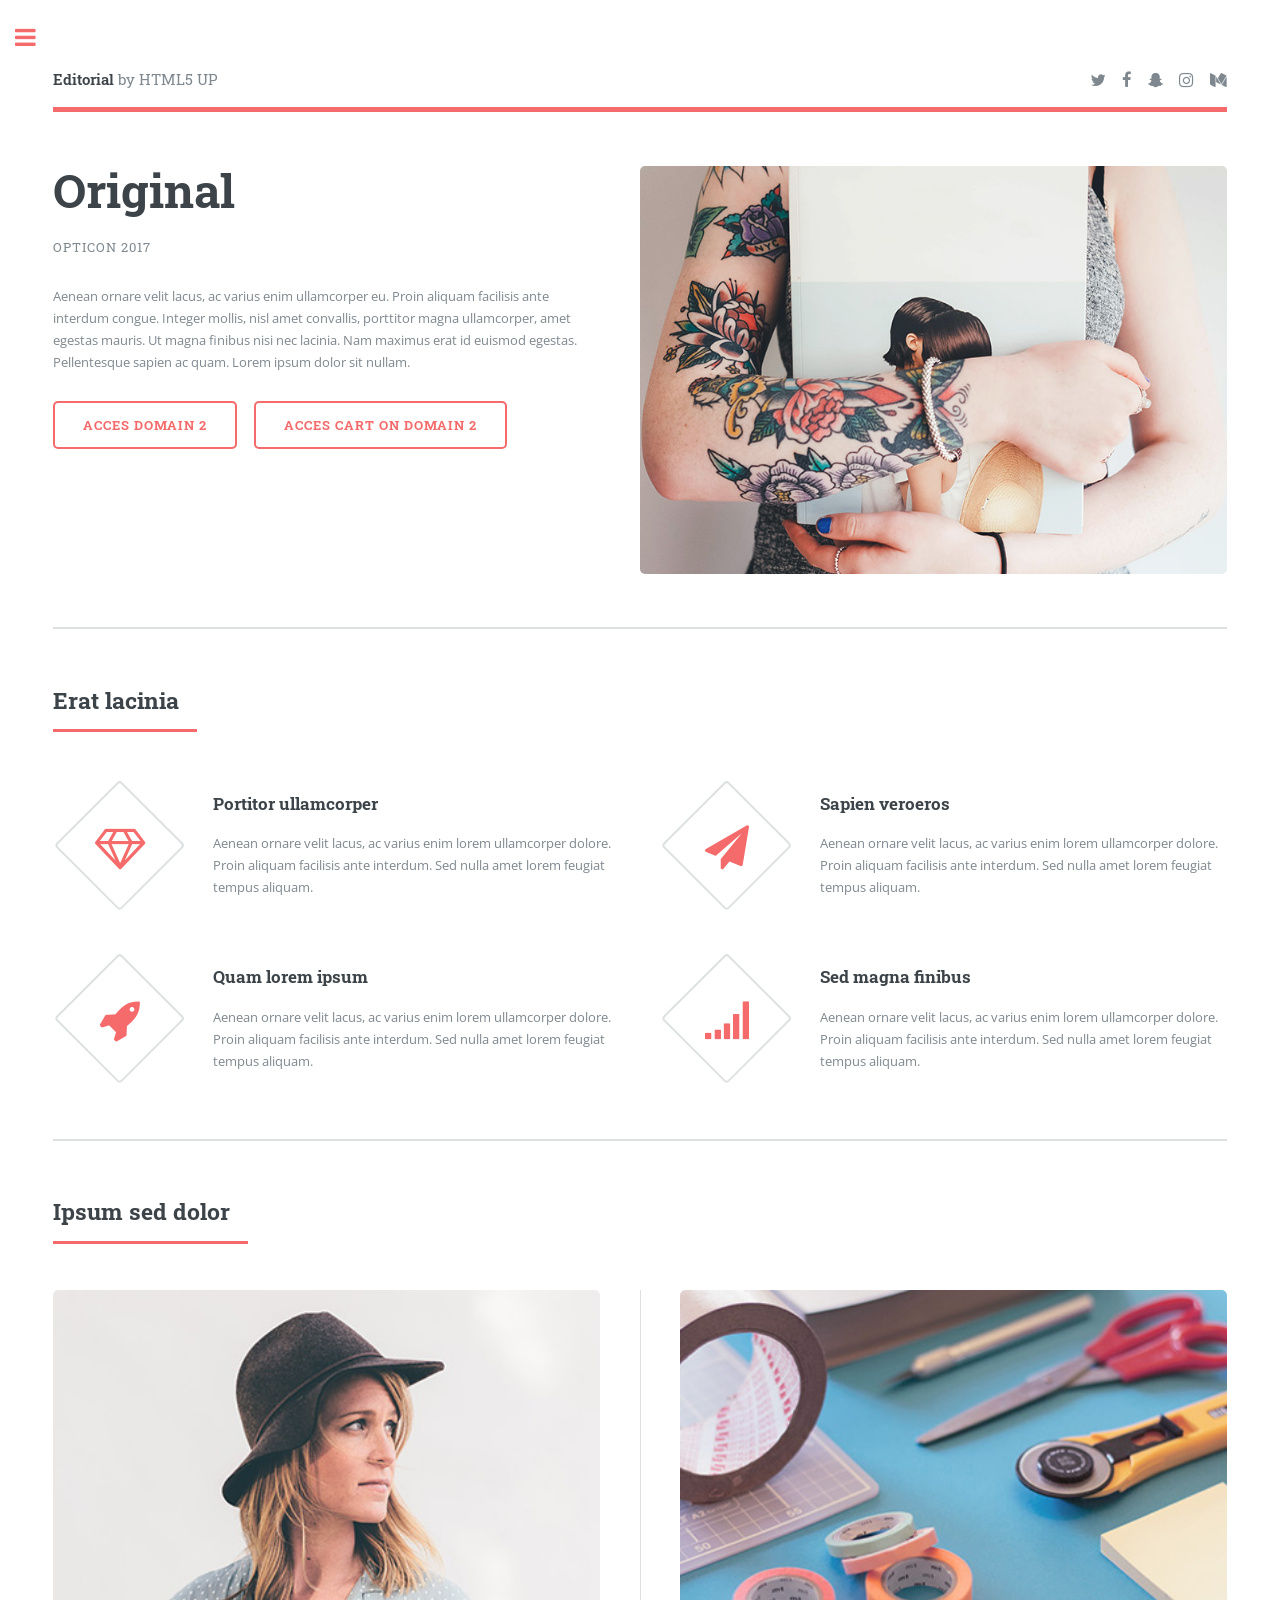
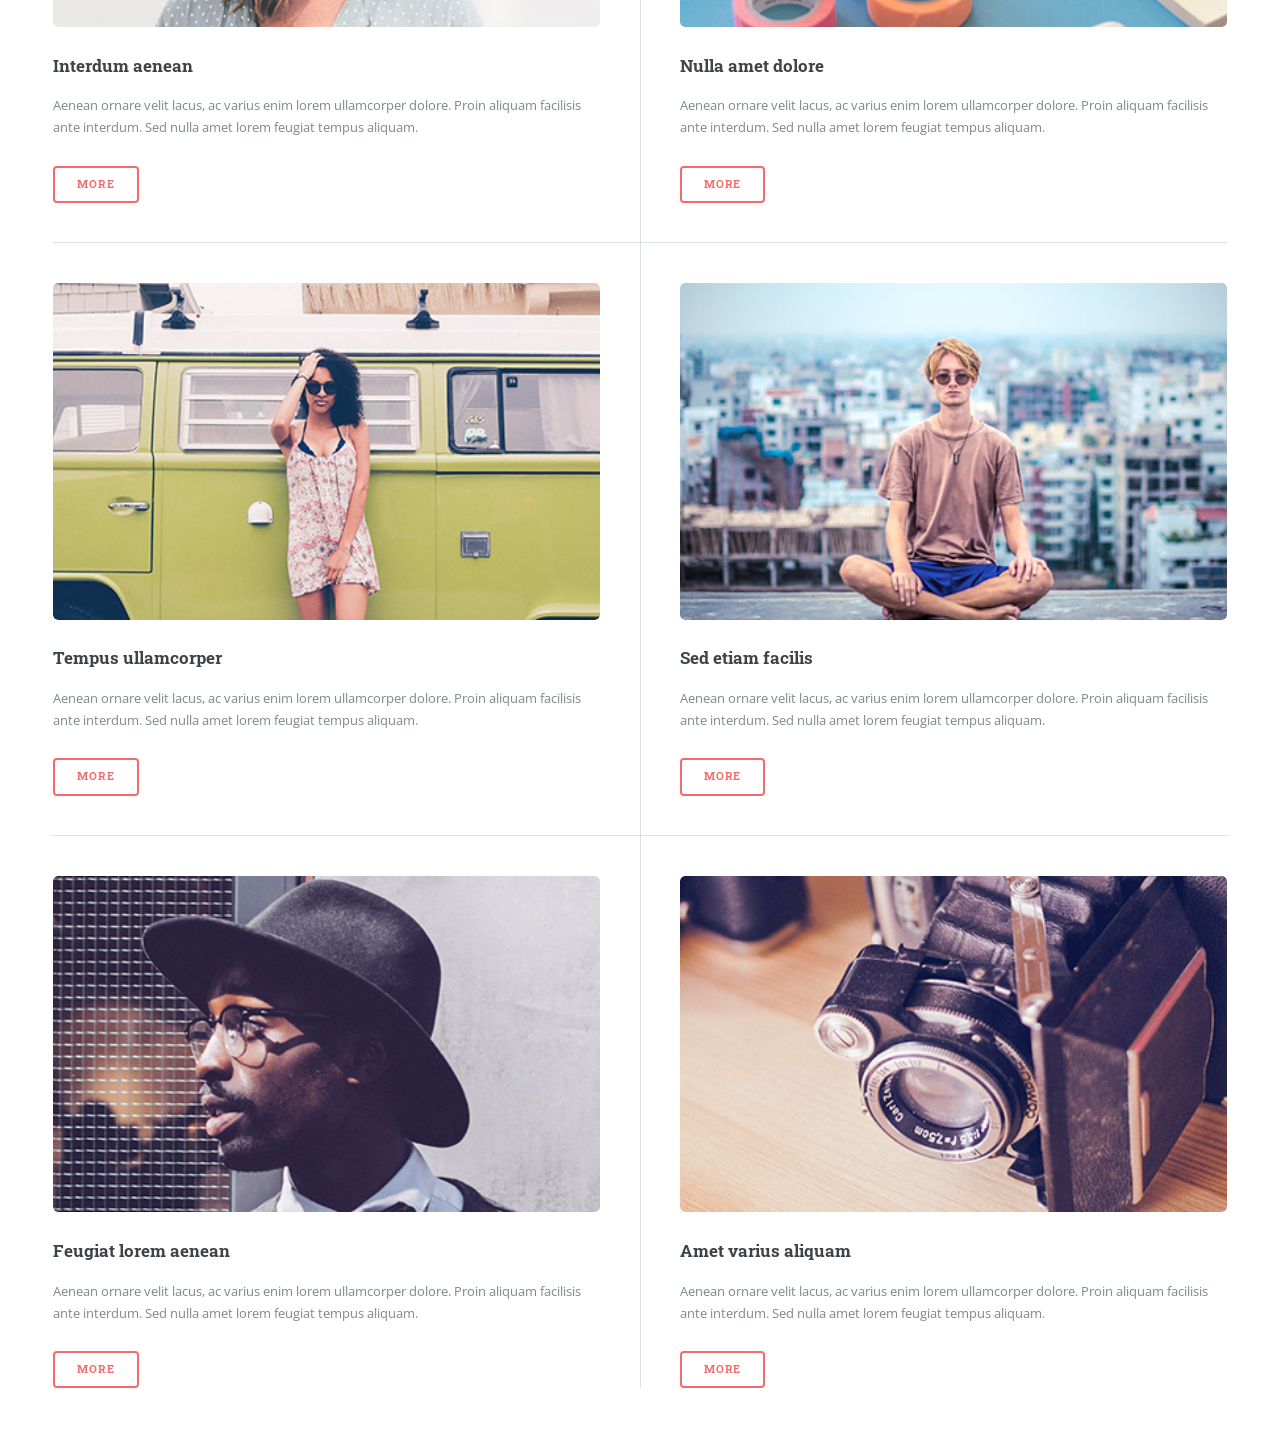
==== index.html @ 0006758e "Projects" ====
<!DOCTYPE HTML>
<!--
	Editorial by HTML5 UP
	html5up.net | @ajlkn
	Free for personal and commercial use under the CCA 3.0 license (html5up.net/license)
-->
<html>
	<head>
		<title>Domain 1</title>
		<meta charset="utf-8" />
		<meta name="viewport" content="width=device-width, initial-scale=1, user-scalable=no" />
		<!--[if lte IE 8]><script src="assets/js/ie/html5shiv.js"></script><![endif]-->
		<link rel="stylesheet" href="assets/css/main.css" />
		<script src="optimizely.min.js"></script>
	<!--<script src="https://cdn.optimizely.com/js/7954810296.js"></script>-->
	    <!-- Project A -->
		<script src="https://cdn.optimizely.com/js/9866181589.js"></script>

		<!--<script src="https://cdn.optimizely.com/js/10020563963.js"></script> -->
		<!-- Google Tag Manager -->
<script>(function(w,d,s,l,i){w[l]=w[l]||[];w[l].push({'gtm.start':
new Date().getTime(),event:'gtm.js'});var f=d.getElementsByTagName(s)[0],
j=d.createElement(s),dl=l!='dataLayer'?'&l='+l:'';j.async=true;j.src=
'https://www.googletagmanager.com/gtm.js?id='+i+dl;f.parentNode.insertBefore(j,f);
})(window,document,'script','dataLayer','GTM-NQ72BPN');</script>
<!-- End Google Tag Manager -->
        <script>
		  (function(i,s,o,g,r,a,m){i['GoogleAnalyticsObject']=r;i[r]=i[r]||function(){
		  (i[r].q=i[r].q||[]).push(arguments)},i[r].l=1*new Date();a=s.createElement(o),
		  m=s.getElementsByTagName(o)[0];a.async=1;a.src=g;m.parentNode.insertBefore(a,m)
		  })(window,document,'script','https://www.google-analytics.com/analytics.js','ga');
		  ga('create', 'UA-88564223-1', 'auto');
		</script>
		<script>
		/**var datafile = {"groups": [], "projectId": "8515863675", "experiments": [{"status": "Running", "audienceIds": [], "variations": [{"id": "8519594779", "key": "original"}, {"id": "8528146791", "key": "variation"}], "id": "8528993487", "key": "demo_experiment", "layerId": "8516767337", "trafficAllocation": [{"entityId": "8528146791", "endOfRange": 5000}, {"entityId": "8519594779", "endOfRange": 10000}], "forcedVariations": {}}], "audiences": [], "version": "2", "attributes": [], "accountId": "2779270234", "events": [{"experimentIds": ["8528993487"], "id": "8529040925", "key": "myEvent"}], "revision": "4"}

		 var optimizely = optimizelyClient.createInstance({datafile : datfile });**/
		</script>
		<!--[if lte IE 9]><link rel="stylesheet" href="assets/css/ie9.css" /><![endif]-->
		<!--[if lte IE 8]><link rel="stylesheet" href="assets/css/ie8.css" /><![endif]-->
	</head>
	<body>
		<!-- Wrapper -->
			<div id="wrapper">

				<!-- Main -->
					<div id="main">
						<div class="inner">

							<!-- Header -->
								<header id="header">
									<a href="index.html" class="logo"><strong>Editorial</strong> by HTML5 UP</a>
									<ul class="icons">
										<li><a href="#" class="icon fa-twitter"><span class="label">Twitter</span></a></li>
										<li><a href="#" class="icon fa-facebook"><span class="label">Facebook</span></a></li>
										<li><a href="#" class="icon fa-snapchat-ghost"><span class="label">Snapchat</span></a></li>
										<li><a href="#" class="icon fa-instagram"><span class="label">Instagram</span></a></li>
										<li><a href="#" class="icon fa-medium"><span class="label">Medium</span></a></li>
									</ul>
								</header>

							<!-- Banner -->
								<section id="banner">
									<div class="content">
										<header>
											<h1>Original</h1>
											<p>Opticon 2017</p>
										</header>
										<p>Aenean ornare velit lacus, ac varius enim ullamcorper eu. Proin aliquam facilisis ante interdum congue. Integer mollis, nisl amet convallis, porttitor magna ullamcorper, amet egestas mauris. Ut magna finibus nisi nec lacinia. Nam maximus erat id euismod egestas. Pellentesque sapien ac quam. Lorem ipsum dolor sit nullam.</p>
										<ul class="actions">
											<li><a href="https://dyelplayground2.herokuapp.com/index.html#" class="button big">Acces domain 2</a></li>
											<li><a href="https://dyelplayground2.herokuapp.com/generic.html#" class="button big">Acces cart on domain 2</a></li>
										</ul>
									</div>
									<span class="image object">
										<img src="images/pic10.jpg" alt="" />
									</span>
								</section>

							<!-- Section -->
								<section>
									<header class="major">
										<h2>Erat lacinia</h2>
									</header>
									<div class="features">
										<article>
											<span class="icon fa-diamond"></span>
											<div class="content">
												<h3>Portitor ullamcorper</h3>
												<p>Aenean ornare velit lacus, ac varius enim lorem ullamcorper dolore. Proin aliquam facilisis ante interdum. Sed nulla amet lorem feugiat tempus aliquam.</p>
											</div>
										</article>
										<article>
											<span class="icon fa-paper-plane"></span>
											<div class="content">
												<h3>Sapien veroeros</h3>
												<p>Aenean ornare velit lacus, ac varius enim lorem ullamcorper dolore. Proin aliquam facilisis ante interdum. Sed nulla amet lorem feugiat tempus aliquam.</p>
											</div>
										</article>
										<article>
											<span class="icon fa-rocket"></span>
											<div class="content">
												<h3>Quam lorem ipsum</h3>
												<p>Aenean ornare velit lacus, ac varius enim lorem ullamcorper dolore. Proin aliquam facilisis ante interdum. Sed nulla amet lorem feugiat tempus aliquam.</p>
											</div>
										</article>
										<article>
											<span class="icon fa-signal"></span>
											<div class="content">
												<h3>Sed magna finibus</h3>
												<p>Aenean ornare velit lacus, ac varius enim lorem ullamcorper dolore. Proin aliquam facilisis ante interdum. Sed nulla amet lorem feugiat tempus aliquam.</p>
											</div>
										</article>
									</div>
								</section>

							<!-- Section -->
								<section>
									<header class="major">
										<h2>Ipsum sed dolor</h2>
									</header>
									<div class="posts">
										<article>
											<a href="#" class="image"><img src="images/pic01.jpg" alt="" /></a>
											<h3>Interdum aenean</h3>
											<p>Aenean ornare velit lacus, ac varius enim lorem ullamcorper dolore. Proin aliquam facilisis ante interdum. Sed nulla amet lorem feugiat tempus aliquam.</p>
											<ul class="actions">
												<li><a href="#" class="button">More</a></li>
											</ul>
										</article>
										<article>
											<a href="#" class="image"><img src="images/pic02.jpg" alt="" /></a>
											<h3>Nulla amet dolore</h3>
											<p>Aenean ornare velit lacus, ac varius enim lorem ullamcorper dolore. Proin aliquam facilisis ante interdum. Sed nulla amet lorem feugiat tempus aliquam.</p>
											<ul class="actions">
												<li><a href="#" class="button">More</a></li>
											</ul>
										</article>
										<article>
											<a href="#" class="image"><img src="images/pic03.jpg" alt="" /></a>
											<h3>Tempus ullamcorper</h3>
											<p>Aenean ornare velit lacus, ac varius enim lorem ullamcorper dolore. Proin aliquam facilisis ante interdum. Sed nulla amet lorem feugiat tempus aliquam.</p>
											<ul class="actions">
												<li><a href="#" class="button">More</a></li>
											</ul>
										</article>
										<article>
											<a href="#" class="image"><img src="images/pic04.jpg" alt="" /></a>
											<h3>Sed etiam facilis</h3>
											<p>Aenean ornare velit lacus, ac varius enim lorem ullamcorper dolore. Proin aliquam facilisis ante interdum. Sed nulla amet lorem feugiat tempus aliquam.</p>
											<ul class="actions">
												<li><a href="#" class="button">More</a></li>
											</ul>
										</article>
										<article>
											<a href="#" class="image"><img src="images/pic05.jpg" alt="" /></a>
											<h3>Feugiat lorem aenean</h3>
											<p>Aenean ornare velit lacus, ac varius enim lorem ullamcorper dolore. Proin aliquam facilisis ante interdum. Sed nulla amet lorem feugiat tempus aliquam.</p>
											<ul class="actions">
												<li><a href="#" class="button">More</a></li>
											</ul>
										</article>
										<article>
											<a href="#" class="image"><img src="images/pic06.jpg" alt="" /></a>
											<h3>Amet varius aliquam</h3>
											<p>Aenean ornare velit lacus, ac varius enim lorem ullamcorper dolore. Proin aliquam facilisis ante interdum. Sed nulla amet lorem feugiat tempus aliquam.</p>
											<ul class="actions">
												<li><a href="#" class="button">More</a></li>
											</ul>
										</article>
									</div>
								</section>

						</div>
					</div>

				<!-- Sidebar -->
					<div id="sidebar">
						<div class="inner">

							<!-- Search -->
								<section id="search" class="alt">
									<form method="post" action="#">
										<input type="text" name="query" id="query" placeholder="Search" />
									</form>
								</section>

							<!-- Menu -->
								<nav id="menu">
									<header class="major">
										<h2>Menu</h2>
									</header>
									<ul>
										<li><a href="index.html">Homepage</a></li>
										<li><a href="generic.html">Generic</a></li>
										<li><a href="elements.html">Elements</a></li>
										<li>
											<span class="opener">Submenu</span>
											<ul>
												<li><a href="#">Lorem Dolor</a></li>
												<li><a href="#">Ipsum Adipiscing</a></li>
												<li><a href="#">Tempus Magna</a></li>
												<li><a href="#">Feugiat Veroeros</a></li>
											</ul>
										</li>
										<li><a href="#">Etiam Dolore</a></li>
										<li><a href="#">Adipiscing</a></li>
										<li>
											<span class="opener">Another Submenu</span>
											<ul>
												<li><a href="#">Lorem Dolor</a></li>
												<li><a href="#">Ipsum Adipiscing</a></li>
												<li><a href="#">Tempus Magna</a></li>
												<li><a href="#">Feugiat Veroeros</a></li>
											</ul>
										</li>
										<li><a href="#">Maximus Erat</a></li>
										<li><a href="#">Sapien Mauris</a></li>
										<li><a href="#">Amet Lacinia</a></li>
									</ul>
								</nav>

							<!-- Section -->
								<section>
									<header class="major">
										<h2>Ante interdum</h2>
									</header>
									<div class="mini-posts">
										<article>
											<a href="#" class="image"><img src="images/pic07.jpg" alt="" /></a>
											<p>Aenean ornare velit lacus, ac varius enim lorem ullamcorper dolore aliquam.</p>
										</article>
										<article>
											<a href="#" class="image"><img src="images/pic08.jpg" alt="" /></a>
											<p>Aenean ornare velit lacus, ac varius enim lorem ullamcorper dolore aliquam.</p>
										</article>
										<article>
											<a href="#" class="image"><img src="images/pic09.jpg" alt="" /></a>
											<p>Aenean ornare velit lacus, ac varius enim lorem ullamcorper dolore aliquam.</p>
										</article>
									</div>
									<ul class="actions">
										<li><a href="#" class="button">More</a></li>
									</ul>
								</section>

							<!-- Section -->
								<section>
									<header class="major">
										<h2>Get in touch</h2>
									</header>
									<p>Sed varius enim lorem ullamcorper dolore aliquam aenean ornare velit lacus, ac varius enim lorem ullamcorper dolore. Proin sed aliquam facilisis ante interdum. Sed nulla amet lorem feugiat tempus aliquam.</p>
									<ul class="contact">
										<li class="fa-envelope-o"><a href="#">information@untitled.tld</a></li>
										<li class="fa-phone">(000) 000-0000</li>
										<li class="fa-home">1234 Somewhere Road #8254<br />
										Nashville, TN 00000-0000</li>
									</ul>
								</section>

							<!-- Footer -->
								<footer id="footer">
									<p class="copyright">&copy; Untitled. All rights reserved. Demo Images: <a href="https://unsplash.com">Unsplash</a>. Design: <a href="https://html5up.net">HTML5 UP</a>.</p>
								</footer>

						</div>
					</div>

			</div>

		<!-- Scripts -->
			<script src="assets/js/jquery.min.js"></script>
			<script src="assets/js/skel.min.js"></script>
			<script src="assets/js/util.js"></script>
			<!--[if lte IE 8]><script src="assets/js/ie/respond.min.js"></script><![endif]-->
			<script src="assets/js/main.js"></script>

	</body>
</html>
---- assets/css/main.css ----
@import url(font-awesome.min.css);
@import url("https://fonts.googleapis.com/css?family=Open+Sans:400,600,400italic,600italic|Roboto+Slab:400,700");

/*
	Editorial by HTML5 UP
	html5up.net | @ajlkn
	Free for personal and commercial use under the CCA 3.0 license (html5up.net/license)
*/

/* Reset */

	html, body, div, span, applet, object, iframe, h1, h2, h3, h4, h5, h6, p, blockquote, pre, a, abbr, acronym, address, big, cite, code, del, dfn, em, img, ins, kbd, q, s, samp, small, strike, strong, sub, sup, tt, var, b, u, i, center, dl, dt, dd, ol, ul, li, fieldset, form, label, legend, table, caption, tbody, tfoot, thead, tr, th, td, article, aside, canvas, details, embed, figure, figcaption, footer, header, hgroup, menu, nav, output, ruby, section, summary, time, mark, audio, video {
		margin: 0;
		padding: 0;
		border: 0;
		font-size: 100%;
		font: inherit;
		vertical-align: baseline;
	}

	article, aside, details, figcaption, figure, footer, header, hgroup, menu, nav, section {
		display: block;
	}

	body {
		line-height: 1;
	}

	ol, ul {
		list-style: none;
	}

	blockquote, q {
		quotes: none;
	}

	blockquote:before, blockquote:after, q:before, q:after {
		content: '';
		content: none;
	}

	table {
		border-collapse: collapse;
		border-spacing: 0;
	}

	body {
		-webkit-text-size-adjust: none;
	}

/* Box Model */

	*, *:before, *:after {
		-moz-box-sizing: border-box;
		-webkit-box-sizing: border-box;
		box-sizing: border-box;
	}

/* Grid */

	.row {
		border-bottom: solid 1px transparent;
		-moz-box-sizing: border-box;
		-webkit-box-sizing: border-box;
		box-sizing: border-box;
	}

	.row > * {
		float: left;
		-moz-box-sizing: border-box;
		-webkit-box-sizing: border-box;
		box-sizing: border-box;
	}

	.row:after, .row:before {
		content: '';
		display: block;
		clear: both;
		height: 0;
	}

	.row.uniform > * > :first-child {
		margin-top: 0;
	}

	.row.uniform > * > :last-child {
		margin-bottom: 0;
	}

	.row.\30 \25 > * {
		padding: 0 0 0 0em;
	}

	.row.\30 \25 {
		margin: 0 0 -1px 0em;
	}

	.row.uniform.\30 \25 > * {
		padding: 0em 0 0 0em;
	}

	.row.uniform.\30 \25 {
		margin: 0em 0 -1px 0em;
	}

	.row > * {
		padding: 0 0 0 1.5em;
	}

	.row {
		margin: 0 0 -1px -1.5em;
	}

	.row.uniform > * {
		padding: 1.5em 0 0 1.5em;
	}

	.row.uniform {
		margin: -1.5em 0 -1px -1.5em;
	}

	.row.\32 00\25 > * {
		padding: 0 0 0 3em;
	}

	.row.\32 00\25 {
		margin: 0 0 -1px -3em;
	}

	.row.uniform.\32 00\25 > * {
		padding: 3em 0 0 3em;
	}

	.row.uniform.\32 00\25 {
		margin: -3em 0 -1px -3em;
	}

	.row.\31 50\25 > * {
		padding: 0 0 0 2.25em;
	}

	.row.\31 50\25 {
		margin: 0 0 -1px -2.25em;
	}

	.row.uniform.\31 50\25 > * {
		padding: 2.25em 0 0 2.25em;
	}

	.row.uniform.\31 50\25 {
		margin: -2.25em 0 -1px -2.25em;
	}

	.row.\35 0\25 > * {
		padding: 0 0 0 0.75em;
	}

	.row.\35 0\25 {
		margin: 0 0 -1px -0.75em;
	}

	.row.uniform.\35 0\25 > * {
		padding: 0.75em 0 0 0.75em;
	}

	.row.uniform.\35 0\25 {
		margin: -0.75em 0 -1px -0.75em;
	}

	.row.\32 5\25 > * {
		padding: 0 0 0 0.375em;
	}

	.row.\32 5\25 {
		margin: 0 0 -1px -0.375em;
	}

	.row.uniform.\32 5\25 > * {
		padding: 0.375em 0 0 0.375em;
	}

	.row.uniform.\32 5\25 {
		margin: -0.375em 0 -1px -0.375em;
	}

	.\31 2u, .\31 2u\24 {
		width: 100%;
		clear: none;
		margin-left: 0;
	}

	.\31 1u, .\31 1u\24 {
		width: 91.6666666667%;
		clear: none;
		margin-left: 0;
	}

	.\31 0u, .\31 0u\24 {
		width: 83.3333333333%;
		clear: none;
		margin-left: 0;
	}

	.\39 u, .\39 u\24 {
		width: 75%;
		clear: none;
		margin-left: 0;
	}

	.\38 u, .\38 u\24 {
		width: 66.6666666667%;
		clear: none;
		margin-left: 0;
	}

	.\37 u, .\37 u\24 {
		width: 58.3333333333%;
		clear: none;
		margin-left: 0;
	}

	.\36 u, .\36 u\24 {
		width: 50%;
		clear: none;
		margin-left: 0;
	}

	.\35 u, .\35 u\24 {
		width: 41.6666666667%;
		clear: none;
		margin-left: 0;
	}

	.\34 u, .\34 u\24 {
		width: 33.3333333333%;
		clear: none;
		margin-left: 0;
	}

	.\33 u, .\33 u\24 {
		width: 25%;
		clear: none;
		margin-left: 0;
	}

	.\32 u, .\32 u\24 {
		width: 16.6666666667%;
		clear: none;
		margin-left: 0;
	}

	.\31 u, .\31 u\24 {
		width: 8.3333333333%;
		clear: none;
		margin-left: 0;
	}

	.\31 2u\24 + *,
	.\31 1u\24 + *,
	.\31 0u\24 + *,
	.\39 u\24 + *,
	.\38 u\24 + *,
	.\37 u\24 + *,
	.\36 u\24 + *,
	.\35 u\24 + *,
	.\34 u\24 + *,
	.\33 u\24 + *,
	.\32 u\24 + *,
	.\31 u\24 + * {
		clear: left;
	}

	.\-11u {
		margin-left: 91.66667%;
	}

	.\-10u {
		margin-left: 83.33333%;
	}

	.\-9u {
		margin-left: 75%;
	}

	.\-8u {
		margin-left: 66.66667%;
	}

	.\-7u {
		margin-left: 58.33333%;
	}

	.\-6u {
		margin-left: 50%;
	}

	.\-5u {
		margin-left: 41.66667%;
	}

	.\-4u {
		margin-left: 33.33333%;
	}

	.\-3u {
		margin-left: 25%;
	}

	.\-2u {
		margin-left: 16.66667%;
	}

	.\-1u {
		margin-left: 8.33333%;
	}

	@media screen and (max-width: 1680px) {

		.row > * {
			padding: 0 0 0 1.5em;
		}

		.row {
			margin: 0 0 -1px -1.5em;
		}

		.row.uniform > * {
			padding: 1.5em 0 0 1.5em;
		}

		.row.uniform {
			margin: -1.5em 0 -1px -1.5em;
		}

		.row.\32 00\25 > * {
			padding: 0 0 0 3em;
		}

		.row.\32 00\25 {
			margin: 0 0 -1px -3em;
		}

		.row.uniform.\32 00\25 > * {
			padding: 3em 0 0 3em;
		}

		.row.uniform.\32 00\25 {
			margin: -3em 0 -1px -3em;
		}

		.row.\31 50\25 > * {
			padding: 0 0 0 2.25em;
		}

		.row.\31 50\25 {
			margin: 0 0 -1px -2.25em;
		}

		.row.uniform.\31 50\25 > * {
			padding: 2.25em 0 0 2.25em;
		}

		.row.uniform.\31 50\25 {
			margin: -2.25em 0 -1px -2.25em;
		}

		.row.\35 0\25 > * {
			padding: 0 0 0 0.75em;
		}

		.row.\35 0\25 {
			margin: 0 0 -1px -0.75em;
		}

		.row.uniform.\35 0\25 > * {
			padding: 0.75em 0 0 0.75em;
		}

		.row.uniform.\35 0\25 {
			margin: -0.75em 0 -1px -0.75em;
		}

		.row.\32 5\25 > * {
			padding: 0 0 0 0.375em;
		}

		.row.\32 5\25 {
			margin: 0 0 -1px -0.375em;
		}

		.row.uniform.\32 5\25 > * {
			padding: 0.375em 0 0 0.375em;
		}

		.row.uniform.\32 5\25 {
			margin: -0.375em 0 -1px -0.375em;
		}

		.\31 2u\28xlarge\29, .\31 2u\24\28xlarge\29 {
			width: 100%;
			clear: none;
			margin-left: 0;
		}

		.\31 1u\28xlarge\29, .\31 1u\24\28xlarge\29 {
			width: 91.6666666667%;
			clear: none;
			margin-left: 0;
		}

		.\31 0u\28xlarge\29, .\31 0u\24\28xlarge\29 {
			width: 83.3333333333%;
			clear: none;
			margin-left: 0;
		}

		.\39 u\28xlarge\29, .\39 u\24\28xlarge\29 {
			width: 75%;
			clear: none;
			margin-left: 0;
		}

		.\38 u\28xlarge\29, .\38 u\24\28xlarge\29 {
			width: 66.6666666667%;
			clear: none;
			margin-left: 0;
		}

		.\37 u\28xlarge\29, .\37 u\24\28xlarge\29 {
			width: 58.3333333333%;
			clear: none;
			margin-left: 0;
		}

		.\36 u\28xlarge\29, .\36 u\24\28xlarge\29 {
			width: 50%;
			clear: none;
			margin-left: 0;
		}

		.\35 u\28xlarge\29, .\35 u\24\28xlarge\29 {
			width: 41.6666666667%;
			clear: none;
			margin-left: 0;
		}

		.\34 u\28xlarge\29, .\34 u\24\28xlarge\29 {
			width: 33.3333333333%;
			clear: none;
			margin-left: 0;
		}

		.\33 u\28xlarge\29, .\33 u\24\28xlarge\29 {
			width: 25%;
			clear: none;
			margin-left: 0;
		}

		.\32 u\28xlarge\29, .\32 u\24\28xlarge\29 {
			width: 16.6666666667%;
			clear: none;
			margin-left: 0;
		}

		.\31 u\28xlarge\29, .\31 u\24\28xlarge\29 {
			width: 8.3333333333%;
			clear: none;
			margin-left: 0;
		}

		.\31 2u\24\28xlarge\29 + *,
		.\31 1u\24\28xlarge\29 + *,
		.\31 0u\24\28xlarge\29 + *,
		.\39 u\24\28xlarge\29 + *,
		.\38 u\24\28xlarge\29 + *,
		.\37 u\24\28xlarge\29 + *,
		.\36 u\24\28xlarge\29 + *,
		.\35 u\24\28xlarge\29 + *,
		.\34 u\24\28xlarge\29 + *,
		.\33 u\24\28xlarge\29 + *,
		.\32 u\24\28xlarge\29 + *,
		.\31 u\24\28xlarge\29 + * {
			clear: left;
		}

		.\-11u\28xlarge\29 {
			margin-left: 91.66667%;
		}

		.\-10u\28xlarge\29 {
			margin-left: 83.33333%;
		}

		.\-9u\28xlarge\29 {
			margin-left: 75%;
		}

		.\-8u\28xlarge\29 {
			margin-left: 66.66667%;
		}

		.\-7u\28xlarge\29 {
			margin-left: 58.33333%;
		}

		.\-6u\28xlarge\29 {
			margin-left: 50%;
		}

		.\-5u\28xlarge\29 {
			margin-left: 41.66667%;
		}

		.\-4u\28xlarge\29 {
			margin-left: 33.33333%;
		}

		.\-3u\28xlarge\29 {
			margin-left: 25%;
		}

		.\-2u\28xlarge\29 {
			margin-left: 16.66667%;
		}

		.\-1u\28xlarge\29 {
			margin-left: 8.33333%;
		}

	}

	@media screen and (max-width: 1280px) {

		.row > * {
			padding: 0 0 0 1.5em;
		}

		.row {
			margin: 0 0 -1px -1.5em;
		}

		.row.uniform > * {
			padding: 1.5em 0 0 1.5em;
		}

		.row.uniform {
			margin: -1.5em 0 -1px -1.5em;
		}

		.row.\32 00\25 > * {
			padding: 0 0 0 3em;
		}

		.row.\32 00\25 {
			margin: 0 0 -1px -3em;
		}

		.row.uniform.\32 00\25 > * {
			padding: 3em 0 0 3em;
		}

		.row.uniform.\32 00\25 {
			margin: -3em 0 -1px -3em;
		}

		.row.\31 50\25 > * {
			padding: 0 0 0 2.25em;
		}

		.row.\31 50\25 {
			margin: 0 0 -1px -2.25em;
		}

		.row.uniform.\31 50\25 > * {
			padding: 2.25em 0 0 2.25em;
		}

		.row.uniform.\31 50\25 {
			margin: -2.25em 0 -1px -2.25em;
		}

		.row.\35 0\25 > * {
			padding: 0 0 0 0.75em;
		}

		.row.\35 0\25 {
			margin: 0 0 -1px -0.75em;
		}

		.row.uniform.\35 0\25 > * {
			padding: 0.75em 0 0 0.75em;
		}

		.row.uniform.\35 0\25 {
			margin: -0.75em 0 -1px -0.75em;
		}

		.row.\32 5\25 > * {
			padding: 0 0 0 0.375em;
		}

		.row.\32 5\25 {
			margin: 0 0 -1px -0.375em;
		}

		.row.uniform.\32 5\25 > * {
			padding: 0.375em 0 0 0.375em;
		}

		.row.uniform.\32 5\25 {
			margin: -0.375em 0 -1px -0.375em;
		}

		.\31 2u\28large\29, .\31 2u\24\28large\29 {
			width: 100%;
			clear: none;
			margin-left: 0;
		}

		.\31 1u\28large\29, .\31 1u\24\28large\29 {
			width: 91.6666666667%;
			clear: none;
			margin-left: 0;
		}

		.\31 0u\28large\29, .\31 0u\24\28large\29 {
			width: 83.3333333333%;
			clear: none;
			margin-left: 0;
		}

		.\39 u\28large\29, .\39 u\24\28large\29 {
			width: 75%;
			clear: none;
			margin-left: 0;
		}

		.\38 u\28large\29, .\38 u\24\28large\29 {
			width: 66.6666666667%;
			clear: none;
			margin-left: 0;
		}

		.\37 u\28large\29, .\37 u\24\28large\29 {
			width: 58.3333333333%;
			clear: none;
			margin-left: 0;
		}

		.\36 u\28large\29, .\36 u\24\28large\29 {
			width: 50%;
			clear: none;
			margin-left: 0;
		}

		.\35 u\28large\29, .\35 u\24\28large\29 {
			width: 41.6666666667%;
			clear: none;
			margin-left: 0;
		}

		.\34 u\28large\29, .\34 u\24\28large\29 {
			width: 33.3333333333%;
			clear: none;
			margin-left: 0;
		}

		.\33 u\28large\29, .\33 u\24\28large\29 {
			width: 25%;
			clear: none;
			margin-left: 0;
		}

		.\32 u\28large\29, .\32 u\24\28large\29 {
			width: 16.6666666667%;
			clear: none;
			margin-left: 0;
		}

		.\31 u\28large\29, .\31 u\24\28large\29 {
			width: 8.3333333333%;
			clear: none;
			margin-left: 0;
		}

		.\31 2u\24\28large\29 + *,
		.\31 1u\24\28large\29 + *,
		.\31 0u\24\28large\29 + *,
		.\39 u\24\28large\29 + *,
		.\38 u\24\28large\29 + *,
		.\37 u\24\28large\29 + *,
		.\36 u\24\28large\29 + *,
		.\35 u\24\28large\29 + *,
		.\34 u\24\28large\29 + *,
		.\33 u\24\28large\29 + *,
		.\32 u\24\28large\29 + *,
		.\31 u\24\28large\29 + * {
			clear: left;
		}

		.\-11u\28large\29 {
			margin-left: 91.66667%;
		}

		.\-10u\28large\29 {
			margin-left: 83.33333%;
		}

		.\-9u\28large\29 {
			margin-left: 75%;
		}

		.\-8u\28large\29 {
			margin-left: 66.66667%;
		}

		.\-7u\28large\29 {
			margin-left: 58.33333%;
		}

		.\-6u\28large\29 {
			margin-left: 50%;
		}

		.\-5u\28large\29 {
			margin-left: 41.66667%;
		}

		.\-4u\28large\29 {
			margin-left: 33.33333%;
		}

		.\-3u\28large\29 {
			margin-left: 25%;
		}

		.\-2u\28large\29 {
			margin-left: 16.66667%;
		}

		.\-1u\28large\29 {
			margin-left: 8.33333%;
		}

	}

	@media screen and (max-width: 980px) {

		.row > * {
			padding: 0 0 0 1.5em;
		}

		.row {
			margin: 0 0 -1px -1.5em;
		}

		.row.uniform > * {
			padding: 1.5em 0 0 1.5em;
		}

		.row.uniform {
			margin: -1.5em 0 -1px -1.5em;
		}

		.row.\32 00\25 > * {
			padding: 0 0 0 3em;
		}

		.row.\32 00\25 {
			margin: 0 0 -1px -3em;
		}

		.row.uniform.\32 00\25 > * {
			padding: 3em 0 0 3em;
		}

		.row.uniform.\32 00\25 {
			margin: -3em 0 -1px -3em;
		}

		.row.\31 50\25 > * {
			padding: 0 0 0 2.25em;
		}

		.row.\31 50\25 {
			margin: 0 0 -1px -2.25em;
		}

		.row.uniform.\31 50\25 > * {
			padding: 2.25em 0 0 2.25em;
		}

		.row.uniform.\31 50\25 {
			margin: -2.25em 0 -1px -2.25em;
		}

		.row.\35 0\25 > * {
			padding: 0 0 0 0.75em;
		}

		.row.\35 0\25 {
			margin: 0 0 -1px -0.75em;
		}

		.row.uniform.\35 0\25 > * {
			padding: 0.75em 0 0 0.75em;
		}

		.row.uniform.\35 0\25 {
			margin: -0.75em 0 -1px -0.75em;
		}

		.row.\32 5\25 > * {
			padding: 0 0 0 0.375em;
		}

		.row.\32 5\25 {
			margin: 0 0 -1px -0.375em;
		}

		.row.uniform.\32 5\25 > * {
			padding: 0.375em 0 0 0.375em;
		}

		.row.uniform.\32 5\25 {
			margin: -0.375em 0 -1px -0.375em;
		}

		.\31 2u\28medium\29, .\31 2u\24\28medium\29 {
			width: 100%;
			clear: none;
			margin-left: 0;
		}

		.\31 1u\28medium\29, .\31 1u\24\28medium\29 {
			width: 91.6666666667%;
			clear: none;
			margin-left: 0;
		}

		.\31 0u\28medium\29, .\31 0u\24\28medium\29 {
			width: 83.3333333333%;
			clear: none;
			margin-left: 0;
		}

		.\39 u\28medium\29, .\39 u\24\28medium\29 {
			width: 75%;
			clear: none;
			margin-left: 0;
		}

		.\38 u\28medium\29, .\38 u\24\28medium\29 {
			width: 66.6666666667%;
			clear: none;
			margin-left: 0;
		}

		.\37 u\28medium\29, .\37 u\24\28medium\29 {
			width: 58.3333333333%;
			clear: none;
			margin-left: 0;
		}

		.\36 u\28medium\29, .\36 u\24\28medium\29 {
			width: 50%;
			clear: none;
			margin-left: 0;
		}

		.\35 u\28medium\29, .\35 u\24\28medium\29 {
			width: 41.6666666667%;
			clear: none;
			margin-left: 0;
		}

		.\34 u\28medium\29, .\34 u\24\28medium\29 {
			width: 33.3333333333%;
			clear: none;
			margin-left: 0;
		}

		.\33 u\28medium\29, .\33 u\24\28medium\29 {
			width: 25%;
			clear: none;
			margin-left: 0;
		}

		.\32 u\28medium\29, .\32 u\24\28medium\29 {
			width: 16.6666666667%;
			clear: none;
			margin-left: 0;
		}

		.\31 u\28medium\29, .\31 u\24\28medium\29 {
			width: 8.3333333333%;
			clear: none;
			margin-left: 0;
		}

		.\31 2u\24\28medium\29 + *,
		.\31 1u\24\28medium\29 + *,
		.\31 0u\24\28medium\29 + *,
		.\39 u\24\28medium\29 + *,
		.\38 u\24\28medium\29 + *,
		.\37 u\24\28medium\29 + *,
		.\36 u\24\28medium\29 + *,
		.\35 u\24\28medium\29 + *,
		.\34 u\24\28medium\29 + *,
		.\33 u\24\28medium\29 + *,
		.\32 u\24\28medium\29 + *,
		.\31 u\24\28medium\29 + * {
			clear: left;
		}

		.\-11u\28medium\29 {
			margin-left: 91.66667%;
		}

		.\-10u\28medium\29 {
			margin-left: 83.33333%;
		}

		.\-9u\28medium\29 {
			margin-left: 75%;
		}

		.\-8u\28medium\29 {
			margin-left: 66.66667%;
		}

		.\-7u\28medium\29 {
			margin-left: 58.33333%;
		}

		.\-6u\28medium\29 {
			margin-left: 50%;
		}

		.\-5u\28medium\29 {
			margin-left: 41.66667%;
		}

		.\-4u\28medium\29 {
			margin-left: 33.33333%;
		}

		.\-3u\28medium\29 {
			margin-left: 25%;
		}

		.\-2u\28medium\29 {
			margin-left: 16.66667%;
		}

		.\-1u\28medium\29 {
			margin-left: 8.33333%;
		}

	}

	@media screen and (max-width: 736px) {

		.row > * {
			padding: 0 0 0 1.5em;
		}

		.row {
			margin: 0 0 -1px -1.5em;
		}

		.row.uniform > * {
			padding: 1.5em 0 0 1.5em;
		}

		.row.uniform {
			margin: -1.5em 0 -1px -1.5em;
		}

		.row.\32 00\25 > * {
			padding: 0 0 0 3em;
		}

		.row.\32 00\25 {
			margin: 0 0 -1px -3em;
		}

		.row.uniform.\32 00\25 > * {
			padding: 3em 0 0 3em;
		}

		.row.uniform.\32 00\25 {
			margin: -3em 0 -1px -3em;
		}

		.row.\31 50\25 > * {
			padding: 0 0 0 2.25em;
		}

		.row.\31 50\25 {
			margin: 0 0 -1px -2.25em;
		}

		.row.uniform.\31 50\25 > * {
			padding: 2.25em 0 0 2.25em;
		}

		.row.uniform.\31 50\25 {
			margin: -2.25em 0 -1px -2.25em;
		}

		.row.\35 0\25 > * {
			padding: 0 0 0 0.75em;
		}

		.row.\35 0\25 {
			margin: 0 0 -1px -0.75em;
		}

		.row.uniform.\35 0\25 > * {
			padding: 0.75em 0 0 0.75em;
		}

		.row.uniform.\35 0\25 {
			margin: -0.75em 0 -1px -0.75em;
		}

		.row.\32 5\25 > * {
			padding: 0 0 0 0.375em;
		}

		.row.\32 5\25 {
			margin: 0 0 -1px -0.375em;
		}

		.row.uniform.\32 5\25 > * {
			padding: 0.375em 0 0 0.375em;
		}

		.row.uniform.\32 5\25 {
			margin: -0.375em 0 -1px -0.375em;
		}

		.\31 2u\28small\29, .\31 2u\24\28small\29 {
			width: 100%;
			clear: none;
			margin-left: 0;
		}

		.\31 1u\28small\29, .\31 1u\24\28small\29 {
			width: 91.6666666667%;
			clear: none;
			margin-left: 0;
		}

		.\31 0u\28small\29, .\31 0u\24\28small\29 {
			width: 83.3333333333%;
			clear: none;
			margin-left: 0;
		}

		.\39 u\28small\29, .\39 u\24\28small\29 {
			width: 75%;
			clear: none;
			margin-left: 0;
		}

		.\38 u\28small\29, .\38 u\24\28small\29 {
			width: 66.6666666667%;
			clear: none;
			margin-left: 0;
		}

		.\37 u\28small\29, .\37 u\24\28small\29 {
			width: 58.3333333333%;
			clear: none;
			margin-left: 0;
		}

		.\36 u\28small\29, .\36 u\24\28small\29 {
			width: 50%;
			clear: none;
			margin-left: 0;
		}

		.\35 u\28small\29, .\35 u\24\28small\29 {
			width: 41.6666666667%;
			clear: none;
			margin-left: 0;
		}

		.\34 u\28small\29, .\34 u\24\28small\29 {
			width: 33.3333333333%;
			clear: none;
			margin-left: 0;
		}

		.\33 u\28small\29, .\33 u\24\28small\29 {
			width: 25%;
			clear: none;
			margin-left: 0;
		}

		.\32 u\28small\29, .\32 u\24\28small\29 {
			width: 16.6666666667%;
			clear: none;
			margin-left: 0;
		}

		.\31 u\28small\29, .\31 u\24\28small\29 {
			width: 8.3333333333%;
			clear: none;
			margin-left: 0;
		}

		.\31 2u\24\28small\29 + *,
		.\31 1u\24\28small\29 + *,
		.\31 0u\24\28small\29 + *,
		.\39 u\24\28small\29 + *,
		.\38 u\24\28small\29 + *,
		.\37 u\24\28small\29 + *,
		.\36 u\24\28small\29 + *,
		.\35 u\24\28small\29 + *,
		.\34 u\24\28small\29 + *,
		.\33 u\24\28small\29 + *,
		.\32 u\24\28small\29 + *,
		.\31 u\24\28small\29 + * {
			clear: left;
		}

		.\-11u\28small\29 {
			margin-left: 91.66667%;
		}

		.\-10u\28small\29 {
			margin-left: 83.33333%;
		}

		.\-9u\28small\29 {
			margin-left: 75%;
		}

		.\-8u\28small\29 {
			margin-left: 66.66667%;
		}

		.\-7u\28small\29 {
			margin-left: 58.33333%;
		}

		.\-6u\28small\29 {
			margin-left: 50%;
		}

		.\-5u\28small\29 {
			margin-left: 41.66667%;
		}

		.\-4u\28small\29 {
			margin-left: 33.33333%;
		}

		.\-3u\28small\29 {
			margin-left: 25%;
		}

		.\-2u\28small\29 {
			margin-left: 16.66667%;
		}

		.\-1u\28small\29 {
			margin-left: 8.33333%;
		}

	}

	@media screen and (max-width: 480px) {

		.row > * {
			padding: 0 0 0 1.5em;
		}

		.row {
			margin: 0 0 -1px -1.5em;
		}

		.row.uniform > * {
			padding: 1.5em 0 0 1.5em;
		}

		.row.uniform {
			margin: -1.5em 0 -1px -1.5em;
		}

		.row.\32 00\25 > * {
			padding: 0 0 0 3em;
		}

		.row.\32 00\25 {
			margin: 0 0 -1px -3em;
		}

		.row.uniform.\32 00\25 > * {
			padding: 3em 0 0 3em;
		}

		.row.uniform.\32 00\25 {
			margin: -3em 0 -1px -3em;
		}

		.row.\31 50\25 > * {
			padding: 0 0 0 2.25em;
		}

		.row.\31 50\25 {
			margin: 0 0 -1px -2.25em;
		}

		.row.uniform.\31 50\25 > * {
			padding: 2.25em 0 0 2.25em;
		}

		.row.uniform.\31 50\25 {
			margin: -2.25em 0 -1px -2.25em;
		}

		.row.\35 0\25 > * {
			padding: 0 0 0 0.75em;
		}

		.row.\35 0\25 {
			margin: 0 0 -1px -0.75em;
		}

		.row.uniform.\35 0\25 > * {
			padding: 0.75em 0 0 0.75em;
		}

		.row.uniform.\35 0\25 {
			margin: -0.75em 0 -1px -0.75em;
		}

		.row.\32 5\25 > * {
			padding: 0 0 0 0.375em;
		}

		.row.\32 5\25 {
			margin: 0 0 -1px -0.375em;
		}

		.row.uniform.\32 5\25 > * {
			padding: 0.375em 0 0 0.375em;
		}

		.row.uniform.\32 5\25 {
			margin: -0.375em 0 -1px -0.375em;
		}

		.\31 2u\28xsmall\29, .\31 2u\24\28xsmall\29 {
			width: 100%;
			clear: none;
			margin-left: 0;
		}

		.\31 1u\28xsmall\29, .\31 1u\24\28xsmall\29 {
			width: 91.6666666667%;
			clear: none;
			margin-left: 0;
		}

		.\31 0u\28xsmall\29, .\31 0u\24\28xsmall\29 {
			width: 83.3333333333%;
			clear: none;
			margin-left: 0;
		}

		.\39 u\28xsmall\29, .\39 u\24\28xsmall\29 {
			width: 75%;
			clear: none;
			margin-left: 0;
		}

		.\38 u\28xsmall\29, .\38 u\24\28xsmall\29 {
			width: 66.6666666667%;
			clear: none;
			margin-left: 0;
		}

		.\37 u\28xsmall\29, .\37 u\24\28xsmall\29 {
			width: 58.3333333333%;
			clear: none;
			margin-left: 0;
		}

		.\36 u\28xsmall\29, .\36 u\24\28xsmall\29 {
			width: 50%;
			clear: none;
			margin-left: 0;
		}

		.\35 u\28xsmall\29, .\35 u\24\28xsmall\29 {
			width: 41.6666666667%;
			clear: none;
			margin-left: 0;
		}

		.\34 u\28xsmall\29, .\34 u\24\28xsmall\29 {
			width: 33.3333333333%;
			clear: none;
			margin-left: 0;
		}

		.\33 u\28xsmall\29, .\33 u\24\28xsmall\29 {
			width: 25%;
			clear: none;
			margin-left: 0;
		}

		.\32 u\28xsmall\29, .\32 u\24\28xsmall\29 {
			width: 16.6666666667%;
			clear: none;
			margin-left: 0;
		}

		.\31 u\28xsmall\29, .\31 u\24\28xsmall\29 {
			width: 8.3333333333%;
			clear: none;
			margin-left: 0;
		}

		.\31 2u\24\28xsmall\29 + *,
		.\31 1u\24\28xsmall\29 + *,
		.\31 0u\24\28xsmall\29 + *,
		.\39 u\24\28xsmall\29 + *,
		.\38 u\24\28xsmall\29 + *,
		.\37 u\24\28xsmall\29 + *,
		.\36 u\24\28xsmall\29 + *,
		.\35 u\24\28xsmall\29 + *,
		.\34 u\24\28xsmall\29 + *,
		.\33 u\24\28xsmall\29 + *,
		.\32 u\24\28xsmall\29 + *,
		.\31 u\24\28xsmall\29 + * {
			clear: left;
		}

		.\-11u\28xsmall\29 {
			margin-left: 91.66667%;
		}

		.\-10u\28xsmall\29 {
			margin-left: 83.33333%;
		}

		.\-9u\28xsmall\29 {
			margin-left: 75%;
		}

		.\-8u\28xsmall\29 {
			margin-left: 66.66667%;
		}

		.\-7u\28xsmall\29 {
			margin-left: 58.33333%;
		}

		.\-6u\28xsmall\29 {
			margin-left: 50%;
		}

		.\-5u\28xsmall\29 {
			margin-left: 41.66667%;
		}

		.\-4u\28xsmall\29 {
			margin-left: 33.33333%;
		}

		.\-3u\28xsmall\29 {
			margin-left: 25%;
		}

		.\-2u\28xsmall\29 {
			margin-left: 16.66667%;
		}

		.\-1u\28xsmall\29 {
			margin-left: 8.33333%;
		}

	}

	@media screen and (max-width: 360px) {

		.row > * {
			padding: 0 0 0 1.5em;
		}

		.row {
			margin: 0 0 -1px -1.5em;
		}

		.row.uniform > * {
			padding: 1.5em 0 0 1.5em;
		}

		.row.uniform {
			margin: -1.5em 0 -1px -1.5em;
		}

		.row.\32 00\25 > * {
			padding: 0 0 0 3em;
		}

		.row.\32 00\25 {
			margin: 0 0 -1px -3em;
		}

		.row.uniform.\32 00\25 > * {
			padding: 3em 0 0 3em;
		}

		.row.uniform.\32 00\25 {
			margin: -3em 0 -1px -3em;
		}

		.row.\31 50\25 > * {
			padding: 0 0 0 2.25em;
		}

		.row.\31 50\25 {
			margin: 0 0 -1px -2.25em;
		}

		.row.uniform.\31 50\25 > * {
			padding: 2.25em 0 0 2.25em;
		}

		.row.uniform.\31 50\25 {
			margin: -2.25em 0 -1px -2.25em;
		}

		.row.\35 0\25 > * {
			padding: 0 0 0 0.75em;
		}

		.row.\35 0\25 {
			margin: 0 0 -1px -0.75em;
		}

		.row.uniform.\35 0\25 > * {
			padding: 0.75em 0 0 0.75em;
		}

		.row.uniform.\35 0\25 {
			margin: -0.75em 0 -1px -0.75em;
		}

		.row.\32 5\25 > * {
			padding: 0 0 0 0.375em;
		}

		.row.\32 5\25 {
			margin: 0 0 -1px -0.375em;
		}

		.row.uniform.\32 5\25 > * {
			padding: 0.375em 0 0 0.375em;
		}

		.row.uniform.\32 5\25 {
			margin: -0.375em 0 -1px -0.375em;
		}

		.\31 2u\28xxsmall\29, .\31 2u\24\28xxsmall\29 {
			width: 100%;
			clear: none;
			margin-left: 0;
		}

		.\31 1u\28xxsmall\29, .\31 1u\24\28xxsmall\29 {
			width: 91.6666666667%;
			clear: none;
			margin-left: 0;
		}

		.\31 0u\28xxsmall\29, .\31 0u\24\28xxsmall\29 {
			width: 83.3333333333%;
			clear: none;
			margin-left: 0;
		}

		.\39 u\28xxsmall\29, .\39 u\24\28xxsmall\29 {
			width: 75%;
			clear: none;
			margin-left: 0;
		}

		.\38 u\28xxsmall\29, .\38 u\24\28xxsmall\29 {
			width: 66.6666666667%;
			clear: none;
			margin-left: 0;
		}

		.\37 u\28xxsmall\29, .\37 u\24\28xxsmall\29 {
			width: 58.3333333333%;
			clear: none;
			margin-left: 0;
		}

		.\36 u\28xxsmall\29, .\36 u\24\28xxsmall\29 {
			width: 50%;
			clear: none;
			margin-left: 0;
		}

		.\35 u\28xxsmall\29, .\35 u\24\28xxsmall\29 {
			width: 41.6666666667%;
			clear: none;
			margin-left: 0;
		}

		.\34 u\28xxsmall\29, .\34 u\24\28xxsmall\29 {
			width: 33.3333333333%;
			clear: none;
			margin-left: 0;
		}

		.\33 u\28xxsmall\29, .\33 u\24\28xxsmall\29 {
			width: 25%;
			clear: none;
			margin-left: 0;
		}

		.\32 u\28xxsmall\29, .\32 u\24\28xxsmall\29 {
			width: 16.6666666667%;
			clear: none;
			margin-left: 0;
		}

		.\31 u\28xxsmall\29, .\31 u\24\28xxsmall\29 {
			width: 8.3333333333%;
			clear: none;
			margin-left: 0;
		}

		.\31 2u\24\28xxsmall\29 + *,
		.\31 1u\24\28xxsmall\29 + *,
		.\31 0u\24\28xxsmall\29 + *,
		.\39 u\24\28xxsmall\29 + *,
		.\38 u\24\28xxsmall\29 + *,
		.\37 u\24\28xxsmall\29 + *,
		.\36 u\24\28xxsmall\29 + *,
		.\35 u\24\28xxsmall\29 + *,
		.\34 u\24\28xxsmall\29 + *,
		.\33 u\24\28xxsmall\29 + *,
		.\32 u\24\28xxsmall\29 + *,
		.\31 u\24\28xxsmall\29 + * {
			clear: left;
		}

		.\-11u\28xxsmall\29 {
			margin-left: 91.66667%;
		}

		.\-10u\28xxsmall\29 {
			margin-left: 83.33333%;
		}

		.\-9u\28xxsmall\29 {
			margin-left: 75%;
		}

		.\-8u\28xxsmall\29 {
			margin-left: 66.66667%;
		}

		.\-7u\28xxsmall\29 {
			margin-left: 58.33333%;
		}

		.\-6u\28xxsmall\29 {
			margin-left: 50%;
		}

		.\-5u\28xxsmall\29 {
			margin-left: 41.66667%;
		}

		.\-4u\28xxsmall\29 {
			margin-left: 33.33333%;
		}

		.\-3u\28xxsmall\29 {
			margin-left: 25%;
		}

		.\-2u\28xxsmall\29 {
			margin-left: 16.66667%;
		}

		.\-1u\28xxsmall\29 {
			margin-left: 8.33333%;
		}

	}

	@media screen and (min-width: 1681px) {

		.row > * {
			padding: 0 0 0 1.5em;
		}

		.row {
			margin: 0 0 -1px -1.5em;
		}

		.row.uniform > * {
			padding: 1.5em 0 0 1.5em;
		}

		.row.uniform {
			margin: -1.5em 0 -1px -1.5em;
		}

		.row.\32 00\25 > * {
			padding: 0 0 0 3em;
		}

		.row.\32 00\25 {
			margin: 0 0 -1px -3em;
		}

		.row.uniform.\32 00\25 > * {
			padding: 3em 0 0 3em;
		}

		.row.uniform.\32 00\25 {
			margin: -3em 0 -1px -3em;
		}

		.row.\31 50\25 > * {
			padding: 0 0 0 2.25em;
		}

		.row.\31 50\25 {
			margin: 0 0 -1px -2.25em;
		}

		.row.uniform.\31 50\25 > * {
			padding: 2.25em 0 0 2.25em;
		}

		.row.uniform.\31 50\25 {
			margin: -2.25em 0 -1px -2.25em;
		}

		.row.\35 0\25 > * {
			padding: 0 0 0 0.75em;
		}

		.row.\35 0\25 {
			margin: 0 0 -1px -0.75em;
		}

		.row.uniform.\35 0\25 > * {
			padding: 0.75em 0 0 0.75em;
		}

		.row.uniform.\35 0\25 {
			margin: -0.75em 0 -1px -0.75em;
		}

		.row.\32 5\25 > * {
			padding: 0 0 0 0.375em;
		}

		.row.\32 5\25 {
			margin: 0 0 -1px -0.375em;
		}

		.row.uniform.\32 5\25 > * {
			padding: 0.375em 0 0 0.375em;
		}

		.row.uniform.\32 5\25 {
			margin: -0.375em 0 -1px -0.375em;
		}

		.\31 2u\28xlarge-to-max\29, .\31 2u\24\28xlarge-to-max\29 {
			width: 100%;
			clear: none;
			margin-left: 0;
		}

		.\31 1u\28xlarge-to-max\29, .\31 1u\24\28xlarge-to-max\29 {
			width: 91.6666666667%;
			clear: none;
			margin-left: 0;
		}

		.\31 0u\28xlarge-to-max\29, .\31 0u\24\28xlarge-to-max\29 {
			width: 83.3333333333%;
			clear: none;
			margin-left: 0;
		}

		.\39 u\28xlarge-to-max\29, .\39 u\24\28xlarge-to-max\29 {
			width: 75%;
			clear: none;
			margin-left: 0;
		}

		.\38 u\28xlarge-to-max\29, .\38 u\24\28xlarge-to-max\29 {
			width: 66.6666666667%;
			clear: none;
			margin-left: 0;
		}

		.\37 u\28xlarge-to-max\29, .\37 u\24\28xlarge-to-max\29 {
			width: 58.3333333333%;
			clear: none;
			margin-left: 0;
		}

		.\36 u\28xlarge-to-max\29, .\36 u\24\28xlarge-to-max\29 {
			width: 50%;
			clear: none;
			margin-left: 0;
		}

		.\35 u\28xlarge-to-max\29, .\35 u\24\28xlarge-to-max\29 {
			width: 41.6666666667%;
			clear: none;
			margin-left: 0;
		}

		.\34 u\28xlarge-to-max\29, .\34 u\24\28xlarge-to-max\29 {
			width: 33.3333333333%;
			clear: none;
			margin-left: 0;
		}

		.\33 u\28xlarge-to-max\29, .\33 u\24\28xlarge-to-max\29 {
			width: 25%;
			clear: none;
			margin-left: 0;
		}

		.\32 u\28xlarge-to-max\29, .\32 u\24\28xlarge-to-max\29 {
			width: 16.6666666667%;
			clear: none;
			margin-left: 0;
		}

		.\31 u\28xlarge-to-max\29, .\31 u\24\28xlarge-to-max\29 {
			width: 8.3333333333%;
			clear: none;
			margin-left: 0;
		}

		.\31 2u\24\28xlarge-to-max\29 + *,
		.\31 1u\24\28xlarge-to-max\29 + *,
		.\31 0u\24\28xlarge-to-max\29 + *,
		.\39 u\24\28xlarge-to-max\29 + *,
		.\38 u\24\28xlarge-to-max\29 + *,
		.\37 u\24\28xlarge-to-max\29 + *,
		.\36 u\24\28xlarge-to-max\29 + *,
		.\35 u\24\28xlarge-to-max\29 + *,
		.\34 u\24\28xlarge-to-max\29 + *,
		.\33 u\24\28xlarge-to-max\29 + *,
		.\32 u\24\28xlarge-to-max\29 + *,
		.\31 u\24\28xlarge-to-max\29 + * {
			clear: left;
		}

		.\-11u\28xlarge-to-max\29 {
			margin-left: 91.66667%;
		}

		.\-10u\28xlarge-to-max\29 {
			margin-left: 83.33333%;
		}

		.\-9u\28xlarge-to-max\29 {
			margin-left: 75%;
		}

		.\-8u\28xlarge-to-max\29 {
			margin-left: 66.66667%;
		}

		.\-7u\28xlarge-to-max\29 {
			margin-left: 58.33333%;
		}

		.\-6u\28xlarge-to-max\29 {
			margin-left: 50%;
		}

		.\-5u\28xlarge-to-max\29 {
			margin-left: 41.66667%;
		}

		.\-4u\28xlarge-to-max\29 {
			margin-left: 33.33333%;
		}

		.\-3u\28xlarge-to-max\29 {
			margin-left: 25%;
		}

		.\-2u\28xlarge-to-max\29 {
			margin-left: 16.66667%;
		}

		.\-1u\28xlarge-to-max\29 {
			margin-left: 8.33333%;
		}

	}

	@media screen and (min-width: 481px) and (max-width: 1680px) {

		.row > * {
			padding: 0 0 0 1.5em;
		}

		.row {
			margin: 0 0 -1px -1.5em;
		}

		.row.uniform > * {
			padding: 1.5em 0 0 1.5em;
		}

		.row.uniform {
			margin: -1.5em 0 -1px -1.5em;
		}

		.row.\32 00\25 > * {
			padding: 0 0 0 3em;
		}

		.row.\32 00\25 {
			margin: 0 0 -1px -3em;
		}

		.row.uniform.\32 00\25 > * {
			padding: 3em 0 0 3em;
		}

		.row.uniform.\32 00\25 {
			margin: -3em 0 -1px -3em;
		}

		.row.\31 50\25 > * {
			padding: 0 0 0 2.25em;
		}

		.row.\31 50\25 {
			margin: 0 0 -1px -2.25em;
		}

		.row.uniform.\31 50\25 > * {
			padding: 2.25em 0 0 2.25em;
		}

		.row.uniform.\31 50\25 {
			margin: -2.25em 0 -1px -2.25em;
		}

		.row.\35 0\25 > * {
			padding: 0 0 0 0.75em;
		}

		.row.\35 0\25 {
			margin: 0 0 -1px -0.75em;
		}

		.row.uniform.\35 0\25 > * {
			padding: 0.75em 0 0 0.75em;
		}

		.row.uniform.\35 0\25 {
			margin: -0.75em 0 -1px -0.75em;
		}

		.row.\32 5\25 > * {
			padding: 0 0 0 0.375em;
		}

		.row.\32 5\25 {
			margin: 0 0 -1px -0.375em;
		}

		.row.uniform.\32 5\25 > * {
			padding: 0.375em 0 0 0.375em;
		}

		.row.uniform.\32 5\25 {
			margin: -0.375em 0 -1px -0.375em;
		}

		.\31 2u\28small-to-xlarge\29, .\31 2u\24\28small-to-xlarge\29 {
			width: 100%;
			clear: none;
			margin-left: 0;
		}

		.\31 1u\28small-to-xlarge\29, .\31 1u\24\28small-to-xlarge\29 {
			width: 91.6666666667%;
			clear: none;
			margin-left: 0;
		}

		.\31 0u\28small-to-xlarge\29, .\31 0u\24\28small-to-xlarge\29 {
			width: 83.3333333333%;
			clear: none;
			margin-left: 0;
		}

		.\39 u\28small-to-xlarge\29, .\39 u\24\28small-to-xlarge\29 {
			width: 75%;
			clear: none;
			margin-left: 0;
		}

		.\38 u\28small-to-xlarge\29, .\38 u\24\28small-to-xlarge\29 {
			width: 66.6666666667%;
			clear: none;
			margin-left: 0;
		}

		.\37 u\28small-to-xlarge\29, .\37 u\24\28small-to-xlarge\29 {
			width: 58.3333333333%;
			clear: none;
			margin-left: 0;
		}

		.\36 u\28small-to-xlarge\29, .\36 u\24\28small-to-xlarge\29 {
			width: 50%;
			clear: none;
			margin-left: 0;
		}

		.\35 u\28small-to-xlarge\29, .\35 u\24\28small-to-xlarge\29 {
			width: 41.6666666667%;
			clear: none;
			margin-left: 0;
		}

		.\34 u\28small-to-xlarge\29, .\34 u\24\28small-to-xlarge\29 {
			width: 33.3333333333%;
			clear: none;
			margin-left: 0;
		}

		.\33 u\28small-to-xlarge\29, .\33 u\24\28small-to-xlarge\29 {
			width: 25%;
			clear: none;
			margin-left: 0;
		}

		.\32 u\28small-to-xlarge\29, .\32 u\24\28small-to-xlarge\29 {
			width: 16.6666666667%;
			clear: none;
			margin-left: 0;
		}

		.\31 u\28small-to-xlarge\29, .\31 u\24\28small-to-xlarge\29 {
			width: 8.3333333333%;
			clear: none;
			margin-left: 0;
		}

		.\31 2u\24\28small-to-xlarge\29 + *,
		.\31 1u\24\28small-to-xlarge\29 + *,
		.\31 0u\24\28small-to-xlarge\29 + *,
		.\39 u\24\28small-to-xlarge\29 + *,
		.\38 u\24\28small-to-xlarge\29 + *,
		.\37 u\24\28small-to-xlarge\29 + *,
		.\36 u\24\28small-to-xlarge\29 + *,
		.\35 u\24\28small-to-xlarge\29 + *,
		.\34 u\24\28small-to-xlarge\29 + *,
		.\33 u\24\28small-to-xlarge\29 + *,
		.\32 u\24\28small-to-xlarge\29 + *,
		.\31 u\24\28small-to-xlarge\29 + * {
			clear: left;
		}

		.\-11u\28small-to-xlarge\29 {
			margin-left: 91.66667%;
		}

		.\-10u\28small-to-xlarge\29 {
			margin-left: 83.33333%;
		}

		.\-9u\28small-to-xlarge\29 {
			margin-left: 75%;
		}

		.\-8u\28small-to-xlarge\29 {
			margin-left: 66.66667%;
		}

		.\-7u\28small-to-xlarge\29 {
			margin-left: 58.33333%;
		}

		.\-6u\28small-to-xlarge\29 {
			margin-left: 50%;
		}

		.\-5u\28small-to-xlarge\29 {
			margin-left: 41.66667%;
		}

		.\-4u\28small-to-xlarge\29 {
			margin-left: 33.33333%;
		}

		.\-3u\28small-to-xlarge\29 {
			margin-left: 25%;
		}

		.\-2u\28small-to-xlarge\29 {
			margin-left: 16.66667%;
		}

		.\-1u\28small-to-xlarge\29 {
			margin-left: 8.33333%;
		}

	}

/* Basic */

	@-ms-viewport {
		width: device-width;
	}

	body {
		-ms-overflow-style: scrollbar;
	}

	@media screen and (max-width: 480px) {

		html, body {
			min-width: 320px;
		}

	}

	body {
		background: #ffffff;
	}

		body.is-loading *, body.is-loading *:before, body.is-loading *:after, body.is-resizing *, body.is-resizing *:before, body.is-resizing *:after {
			-moz-animation: none !important;
			-webkit-animation: none !important;
			-ms-animation: none !important;
			animation: none !important;
			-moz-transition: none !important;
			-webkit-transition: none !important;
			-ms-transition: none !important;
			transition: none !important;
		}

/* Type */

	body, input, select, textarea {
		color: #7f888f;
		font-family: "Open Sans", sans-serif;
		font-size: 13pt;
		font-weight: 400;
		line-height: 1.65;
	}

		@media screen and (max-width: 1680px) {

			body, input, select, textarea {
				font-size: 11pt;
			}

		}

		@media screen and (max-width: 1280px) {

			body, input, select, textarea {
				font-size: 10pt;
			}

		}

		@media screen and (max-width: 360px) {

			body, input, select, textarea {
				font-size: 9pt;
			}

		}

	a {
		-moz-transition: color 0.2s ease-in-out, border-bottom-color 0.2s ease-in-out;
		-webkit-transition: color 0.2s ease-in-out, border-bottom-color 0.2s ease-in-out;
		-ms-transition: color 0.2s ease-in-out, border-bottom-color 0.2s ease-in-out;
		transition: color 0.2s ease-in-out, border-bottom-color 0.2s ease-in-out;
		border-bottom: dotted 1px;
		color: #f56a6a;
		text-decoration: none;
	}

		a:hover {
			border-bottom-color: #f56a6a;
			color: #f56a6a !important;
		}

			a:hover strong {
				color: inherit;
			}

	strong, b {
		color: #3d4449;
		font-weight: 600;
	}

	em, i {
		font-style: italic;
	}

	p {
		margin: 0 0 2em 0;
	}

	h1, h2, h3, h4, h5, h6 {
		color: #3d4449;
		font-family: "Roboto Slab", serif;
		font-weight: 700;
		line-height: 1.5;
		margin: 0 0 1em 0;
	}

		h1 a, h2 a, h3 a, h4 a, h5 a, h6 a {
			color: inherit;
			text-decoration: none;
		}

	h1 {
		font-size: 4em;
		margin: 0 0 0.5em 0;
		line-height: 1.3;
	}

	h2 {
		font-size: 1.75em;
	}

	h3 {
		font-size: 1.25em;
	}

	h4 {
		font-size: 1.1em;
	}

	h5 {
		font-size: 0.9em;
	}

	h6 {
		font-size: 0.7em;
	}

	@media screen and (max-width: 1680px) {

		h1 {
			font-size: 3.5em;
		}

	}

	@media screen and (max-width: 980px) {

		h1 {
			font-size: 3.25em;
		}

	}

	@media screen and (max-width: 736px) {

		h1 {
			font-size: 2em;
			line-height: 1.4;
		}

		h2 {
			font-size: 1.5em;
		}

	}

	sub {
		font-size: 0.8em;
		position: relative;
		top: 0.5em;
	}

	sup {
		font-size: 0.8em;
		position: relative;
		top: -0.5em;
	}

	blockquote {
		border-left: solid 3px rgba(210, 215, 217, 0.75);
		font-style: italic;
		margin: 0 0 2em 0;
		padding: 0.5em 0 0.5em 2em;
	}

	code {
		background: rgba(230, 235, 237, 0.25);
		border-radius: 0.375em;
		border: solid 1px rgba(210, 215, 217, 0.75);
		font-family: "Courier New", monospace;
		font-size: 0.9em;
		margin: 0 0.25em;
		padding: 0.25em 0.65em;
	}

	pre {
		-webkit-overflow-scrolling: touch;
		font-family: "Courier New", monospace;
		font-size: 0.9em;
		margin: 0 0 2em 0;
	}

		pre code {
			display: block;
			line-height: 1.75;
			padding: 1em 1.5em;
			overflow-x: auto;
		}

	hr {
		border: 0;
		border-bottom: solid 1px rgba(210, 215, 217, 0.75);
		margin: 2em 0;
	}

		hr.major {
			margin: 3em 0;
		}

	.align-left {
		text-align: left;
	}

	.align-center {
		text-align: center;
	}

	.align-right {
		text-align: right;
	}

/* Section/Article */

	section.special, article.special {
		text-align: center;
	}

	header p {
		font-family: "Roboto Slab", serif;
		font-size: 1em;
		font-weight: 400;
		letter-spacing: 0.075em;
		margin-top: -0.5em;
		text-transform: uppercase;
	}

	header.major > :last-child {
		border-bottom: solid 3px #f56a6a;
		display: inline-block;
		margin: 0 0 2em 0;
		padding: 0 0.75em 0.5em 0;
	}

	header.main > :last-child {
		margin: 0 0 1em 0;
	}

/* Form */

	form {
		margin: 0 0 2em 0;
	}

	label {
		color: #3d4449;
		display: block;
		font-size: 0.9em;
		font-weight: 600;
		margin: 0 0 1em 0;
	}

	input[type="text"],
	input[type="password"],
	input[type="email"],
	input[type="tel"],
	input[type="search"],
	input[type="url"],
	select,
	textarea {
		-moz-appearance: none;
		-webkit-appearance: none;
		-ms-appearance: none;
		appearance: none;
		background: #ffffff;
		border-radius: 0.375em;
		border: none;
		border: solid 1px rgba(210, 215, 217, 0.75);
		color: inherit;
		display: block;
		outline: 0;
		padding: 0 1em;
		text-decoration: none;
		width: 100%;
	}

		input[type="text"]:invalid,
		input[type="password"]:invalid,
		input[type="email"]:invalid,
		input[type="tel"]:invalid,
		input[type="search"]:invalid,
		input[type="url"]:invalid,
		select:invalid,
		textarea:invalid {
			box-shadow: none;
		}

		input[type="text"]:focus,
		input[type="password"]:focus,
		input[type="email"]:focus,
		input[type="tel"]:focus,
		input[type="search"]:focus,
		input[type="url"]:focus,
		select:focus,
		textarea:focus {
			border-color: #f56a6a;
			box-shadow: 0 0 0 1px #f56a6a;
		}

	.select-wrapper {
		text-decoration: none;
		display: block;
		position: relative;
	}

		.select-wrapper:before {
			-moz-osx-font-smoothing: grayscale;
			-webkit-font-smoothing: antialiased;
			font-family: FontAwesome;
			font-style: normal;
			font-weight: normal;
			text-transform: none !important;
		}

		.select-wrapper:before {
			color: rgba(210, 215, 217, 0.75);
			content: '\f078';
			display: block;
			height: 2.75em;
			line-height: 2.75em;
			pointer-events: none;
			position: absolute;
			right: 0;
			text-align: center;
			top: 0;
			width: 2.75em;
		}

		.select-wrapper select::-ms-expand {
			display: none;
		}

	input[type="text"],
	input[type="password"],
	input[type="email"],
	input[type="tel"],
	input[type="search"],
	input[type="url"],
	select {
		height: 2.75em;
	}

	textarea {
		padding: 0.75em 1em;
	}

	input[type="checkbox"],
	input[type="radio"] {
		-moz-appearance: none;
		-webkit-appearance: none;
		-ms-appearance: none;
		appearance: none;
		display: block;
		float: left;
		margin-right: -2em;
		opacity: 0;
		width: 1em;
		z-index: -1;
	}

		input[type="checkbox"] + label,
		input[type="radio"] + label {
			text-decoration: none;
			color: #7f888f;
			cursor: pointer;
			display: inline-block;
			font-size: 1em;
			font-weight: 400;
			padding-left: 2.4em;
			padding-right: 0.75em;
			position: relative;
		}

			input[type="checkbox"] + label:before,
			input[type="radio"] + label:before {
				-moz-osx-font-smoothing: grayscale;
				-webkit-font-smoothing: antialiased;
				font-family: FontAwesome;
				font-style: normal;
				font-weight: normal;
				text-transform: none !important;
			}

			input[type="checkbox"] + label:before,
			input[type="radio"] + label:before {
				background: #ffffff;
				border-radius: 0.375em;
				border: solid 1px rgba(210, 215, 217, 0.75);
				content: '';
				display: inline-block;
				height: 1.65em;
				left: 0;
				line-height: 1.58125em;
				position: absolute;
				text-align: center;
				top: 0;
				width: 1.65em;
			}

		input[type="checkbox"]:checked + label:before,
		input[type="radio"]:checked + label:before {
			background: #3d4449;
			border-color: #3d4449;
			color: #ffffff;
			content: '\f00c';
		}

		input[type="checkbox"]:focus + label:before,
		input[type="radio"]:focus + label:before {
			border-color: #f56a6a;
			box-shadow: 0 0 0 1px #f56a6a;
		}

	input[type="checkbox"] + label:before {
		border-radius: 0.375em;
	}

	input[type="radio"] + label:before {
		border-radius: 100%;
	}

	::-webkit-input-placeholder {
		color: #9fa3a6 !important;
		opacity: 1.0;
	}

	:-moz-placeholder {
		color: #9fa3a6 !important;
		opacity: 1.0;
	}

	::-moz-placeholder {
		color: #9fa3a6 !important;
		opacity: 1.0;
	}

	:-ms-input-placeholder {
		color: #9fa3a6 !important;
		opacity: 1.0;
	}

	.formerize-placeholder {
		color: #9fa3a6 !important;
		opacity: 1.0;
	}

/* Box */

	.box {
		border-radius: 0.375em;
		border: solid 1px rgba(210, 215, 217, 0.75);
		margin-bottom: 2em;
		padding: 1.5em;
	}

		.box > :last-child,
		.box > :last-child > :last-child,
		.box > :last-child > :last-child > :last-child {
			margin-bottom: 0;
		}

		.box.alt {
			border: 0;
			border-radius: 0;
			padding: 0;
		}

/* Icon */

	.icon {
		text-decoration: none;
		border-bottom: none;
		position: relative;
	}

		.icon:before {
			-moz-osx-font-smoothing: grayscale;
			-webkit-font-smoothing: antialiased;
			font-family: FontAwesome;
			font-style: normal;
			font-weight: normal;
			text-transform: none !important;
		}

		.icon > .label {
			display: none;
		}

/* Image */

	.image {
		border-radius: 0.375em;
		border: 0;
		display: inline-block;
		position: relative;
	}

		.image img {
			border-radius: 0.375em;
			display: block;
		}

		.image.left, .image.right {
			max-width: 40%;
		}

			.image.left img, .image.right img {
				width: 100%;
			}

		.image.left {
			float: left;
			padding: 0 1.5em 1em 0;
			top: 0.25em;
		}

		.image.right {
			float: right;
			padding: 0 0 1em 1.5em;
			top: 0.25em;
		}

		.image.fit {
			display: block;
			margin: 0 0 2em 0;
			width: 100%;
		}

			.image.fit img {
				width: 100%;
			}

		.image.main {
			display: block;
			margin: 0 0 3em 0;
			width: 100%;
		}

			.image.main img {
				width: 100%;
			}

	a.image {
		overflow: hidden;
	}

		a.image img {
			-moz-transition: -moz-transform 0.2s ease;
			-webkit-transition: -webkit-transform 0.2s ease;
			-ms-transition: -ms-transform 0.2s ease;
			transition: transform 0.2s ease;
		}

		a.image:hover img {
			-moz-transform: scale(1.075);
			-webkit-transform: scale(1.075);
			-ms-transform: scale(1.075);
			transform: scale(1.075);
		}

/* List */

	ol {
		list-style: decimal;
		margin: 0 0 2em 0;
		padding-left: 1.25em;
	}

		ol li {
			padding-left: 0.25em;
		}

	ul {
		list-style: disc;
		margin: 0 0 2em 0;
		padding-left: 1em;
	}

		ul li {
			padding-left: 0.5em;
		}

		ul.alt {
			list-style: none;
			padding-left: 0;
		}

			ul.alt li {
				border-top: solid 1px rgba(210, 215, 217, 0.75);
				padding: 0.5em 0;
			}

				ul.alt li:first-child {
					border-top: 0;
					padding-top: 0;
				}

		ul.icons {
			cursor: default;
			list-style: none;
			padding-left: 0;
		}

			ul.icons li {
				display: inline-block;
				padding: 0 1em 0 0;
			}

				ul.icons li:last-child {
					padding-right: 0;
				}

				ul.icons li .icon {
					color: inherit;
				}

					ul.icons li .icon:before {
						font-size: 1.25em;
					}

		ul.contact {
			list-style: none;
			padding: 0;
		}

			ul.contact li {
				text-decoration: none;
				border-top: solid 1px rgba(210, 215, 217, 0.75);
				margin: 1.5em 0 0 0;
				padding: 1.5em 0 0 3em;
				position: relative;
			}

				ul.contact li:before {
					-moz-osx-font-smoothing: grayscale;
					-webkit-font-smoothing: antialiased;
					font-family: FontAwesome;
					font-style: normal;
					font-weight: normal;
					text-transform: none !important;
				}

				ul.contact li:before {
					color: #f56a6a;
					display: inline-block;
					font-size: 1.5em;
					height: 1.125em;
					left: 0;
					line-height: 1.125em;
					position: absolute;
					text-align: center;
					top: 1em;
					width: 1.5em;
				}

				ul.contact li:first-child {
					border-top: 0;
					margin-top: 0;
					padding-top: 0;
				}

					ul.contact li:first-child:before {
						top: 0;
					}

				ul.contact li a {
					color: inherit;
				}

		ul.actions {
			cursor: default;
			list-style: none;
			padding-left: 0;
		}

			ul.actions li {
				display: inline-block;
				padding: 0 1em 0 0;
				vertical-align: middle;
			}

				ul.actions li:last-child {
					padding-right: 0;
				}

			ul.actions.small li {
				padding: 0 0.5em 0 0;
			}

			ul.actions.vertical li {
				display: block;
				padding: 1em 0 0 0;
			}

				ul.actions.vertical li:first-child {
					padding-top: 0;
				}

				ul.actions.vertical li > * {
					margin-bottom: 0;
				}

			ul.actions.vertical.small li {
				padding: 0.5em 0 0 0;
			}

				ul.actions.vertical.small li:first-child {
					padding-top: 0;
				}

			ul.actions.fit {
				display: table;
				margin-left: -1em;
				padding: 0;
				table-layout: fixed;
				width: calc(100% + 1em);
			}

				ul.actions.fit li {
					display: table-cell;
					padding: 0 0 0 1em;
				}

					ul.actions.fit li > * {
						margin-bottom: 0;
					}

				ul.actions.fit.small {
					margin-left: -0.5em;
					width: calc(100% + 0.5em);
				}

					ul.actions.fit.small li {
						padding: 0 0 0 0.5em;
					}

		ul.pagination {
			cursor: default;
			list-style: none;
			padding-left: 0;
		}

			ul.pagination li {
				display: inline-block;
				padding-left: 0;
				vertical-align: middle;
			}

				ul.pagination li > .page {
					-moz-transition: background-color 0.2s ease-in-out, color 0.2s ease-in-out;
					-webkit-transition: background-color 0.2s ease-in-out, color 0.2s ease-in-out;
					-ms-transition: background-color 0.2s ease-in-out, color 0.2s ease-in-out;
					transition: background-color 0.2s ease-in-out, color 0.2s ease-in-out;
					border-bottom: 0;
					border-radius: 0.375em;
					display: inline-block;
					font-size: 0.8em;
					font-weight: 600;
					height: 2em;
					line-height: 2em;
					margin: 0 0.125em;
					min-width: 2em;
					padding: 0 0.5em;
					text-align: center;
				}

					ul.pagination li > .page.active {
						background-color: #f56a6a;
						color: #ffffff !important;
					}

						ul.pagination li > .page.active:hover {
							background-color: #f67878;
						}

						ul.pagination li > .page.active:active {
							background-color: #f45c5c;
						}

				ul.pagination li:first-child {
					padding-right: 0.75em;
				}

				ul.pagination li:last-child {
					padding-left: 0.75em;
				}

			@media screen and (max-width: 480px) {

				ul.pagination li:nth-child(n+2):nth-last-child(n+2) {
					display: none;
				}

				ul.pagination li:first-child {
					padding-right: 0;
				}

			}

	dl {
		margin: 0 0 2em 0;
	}

		dl dt {
			display: block;
			font-weight: 600;
			margin: 0 0 1em 0;
		}

		dl dd {
			margin-left: 2em;
		}

/* Table */

	.table-wrapper {
		-webkit-overflow-scrolling: touch;
		overflow-x: auto;
	}

	table {
		margin: 0 0 2em 0;
		width: 100%;
	}

		table tbody tr {
			border: solid 1px rgba(210, 215, 217, 0.75);
			border-left: 0;
			border-right: 0;
		}

			table tbody tr:nth-child(2n + 1) {
				background-color: rgba(230, 235, 237, 0.25);
			}

		table td {
			padding: 0.75em 0.75em;
		}

		table th {
			color: #3d4449;
			font-size: 0.9em;
			font-weight: 600;
			padding: 0 0.75em 0.75em 0.75em;
			text-align: left;
		}

		table thead {
			border-bottom: solid 2px rgba(210, 215, 217, 0.75);
		}

		table tfoot {
			border-top: solid 2px rgba(210, 215, 217, 0.75);
		}

		table.alt {
			border-collapse: separate;
		}

			table.alt tbody tr td {
				border: solid 1px rgba(210, 215, 217, 0.75);
				border-left-width: 0;
				border-top-width: 0;
			}

				table.alt tbody tr td:first-child {
					border-left-width: 1px;
				}

			table.alt tbody tr:first-child td {
				border-top-width: 1px;
			}

			table.alt thead {
				border-bottom: 0;
			}

			table.alt tfoot {
				border-top: 0;
			}

/* Button */

	input[type="submit"],
	input[type="reset"],
	input[type="button"],
	button,
	.button {
		-moz-appearance: none;
		-webkit-appearance: none;
		-ms-appearance: none;
		appearance: none;
		-moz-transition: background-color 0.2s ease-in-out, color 0.2s ease-in-out;
		-webkit-transition: background-color 0.2s ease-in-out, color 0.2s ease-in-out;
		-ms-transition: background-color 0.2s ease-in-out, color 0.2s ease-in-out;
		transition: background-color 0.2s ease-in-out, color 0.2s ease-in-out;
		background-color: transparent;
		border-radius: 0.375em;
		border: 0;
		box-shadow: inset 0 0 0 2px #f56a6a;
		color: #f56a6a !important;
		cursor: pointer;
		display: inline-block;
		font-family: "Roboto Slab", serif;
		font-size: 0.8em;
		font-weight: 700;
		height: 3.5em;
		letter-spacing: 0.075em;
		line-height: 3.5em;
		padding: 0 2.25em;
		text-align: center;
		text-decoration: none;
		text-transform: uppercase;
		white-space: nowrap;
	}

		input[type="submit"]:hover,
		input[type="reset"]:hover,
		input[type="button"]:hover,
		button:hover,
		.button:hover {
			background-color: rgba(245, 106, 106, 0.05);
		}

		input[type="submit"]:active,
		input[type="reset"]:active,
		input[type="button"]:active,
		button:active,
		.button:active {
			background-color: rgba(245, 106, 106, 0.15);
		}

		input[type="submit"].icon:before,
		input[type="reset"].icon:before,
		input[type="button"].icon:before,
		button.icon:before,
		.button.icon:before {
			margin-right: 0.5em;
		}

		input[type="submit"].fit,
		input[type="reset"].fit,
		input[type="button"].fit,
		button.fit,
		.button.fit {
			display: block;
			margin: 0 0 1em 0;
			width: 100%;
		}

		input[type="submit"].small,
		input[type="reset"].small,
		input[type="button"].small,
		button.small,
		.button.small {
			font-size: 0.6em;
		}

		input[type="submit"].big,
		input[type="reset"].big,
		input[type="button"].big,
		button.big,
		.button.big {
			font-size: 1em;
			height: 3.65em;
			line-height: 3.65em;
		}

		input[type="submit"].special,
		input[type="reset"].special,
		input[type="button"].special,
		button.special,
		.button.special {
			background-color: #f56a6a;
			box-shadow: none;
			color: #ffffff !important;
		}

			input[type="submit"].special:hover,
			input[type="reset"].special:hover,
			input[type="button"].special:hover,
			button.special:hover,
			.button.special:hover {
				background-color: #f67878;
			}

			input[type="submit"].special:active,
			input[type="reset"].special:active,
			input[type="button"].special:active,
			button.special:active,
			.button.special:active {
				background-color: #f45c5c;
			}

		input[type="submit"].disabled, input[type="submit"]:disabled,
		input[type="reset"].disabled,
		input[type="reset"]:disabled,
		input[type="button"].disabled,
		input[type="button"]:disabled,
		button.disabled,
		button:disabled,
		.button.disabled,
		.button:disabled {
			-moz-pointer-events: none;
			-webkit-pointer-events: none;
			-ms-pointer-events: none;
			pointer-events: none;
			opacity: 0.25;
		}

/* Mini Posts */

	.mini-posts article {
		border-top: solid 1px rgba(210, 215, 217, 0.75);
		margin-top: 2em;
		padding-top: 2em;
	}

		.mini-posts article .image {
			display: block;
			margin: 0 0 1.5em 0;
		}

			.mini-posts article .image img {
				display: block;
				width: 100%;
			}

		.mini-posts article:first-child {
			border-top: 0;
			margin-top: 0;
			padding-top: 0;
		}

/* Features */

	.features {
		display: -moz-flex;
		display: -webkit-flex;
		display: -ms-flex;
		display: flex;
		-moz-flex-wrap: wrap;
		-webkit-flex-wrap: wrap;
		-ms-flex-wrap: wrap;
		flex-wrap: wrap;
		margin: 0 0 2em -3em;
		width: calc(100% + 3em);
	}

		.features article {
			-moz-align-items: center;
			-webkit-align-items: center;
			-ms-align-items: center;
			align-items: center;
			display: -moz-flex;
			display: -webkit-flex;
			display: -ms-flex;
			display: flex;
			margin: 0 0 3em 3em;
			position: relative;
			width: calc(50% - 3em);
		}

			.features article:nth-child(2n - 1) {
				margin-right: 1.5em;
			}

			.features article:nth-child(2n) {
				margin-left: 1.5em;
			}

			.features article:nth-last-child(1), .features article:nth-last-child(2) {
				margin-bottom: 0;
			}

			.features article .icon {
				-moz-flex-grow: 0;
				-webkit-flex-grow: 0;
				-ms-flex-grow: 0;
				flex-grow: 0;
				-moz-flex-shrink: 0;
				-webkit-flex-shrink: 0;
				-ms-flex-shrink: 0;
				flex-shrink: 0;
				display: block;
				height: 10em;
				line-height: 10em;
				margin: 0 2em 0 0;
				text-align: center;
				width: 10em;
			}

				.features article .icon:before {
					color: #f56a6a;
					font-size: 2.75rem;
					position: relative;
					top: 0.05em;
				}

				.features article .icon:after {
					-moz-transform: rotate(45deg);
					-webkit-transform: rotate(45deg);
					-ms-transform: rotate(45deg);
					transform: rotate(45deg);
					border-radius: 0.25rem;
					border: solid 2px rgba(210, 215, 217, 0.75);
					content: '';
					display: block;
					height: 7em;
					left: 50%;
					margin: -3.5em 0 0 -3.5em;
					position: absolute;
					top: 50%;
					width: 7em;
				}

			.features article .content {
				-moz-flex-grow: 1;
				-webkit-flex-grow: 1;
				-ms-flex-grow: 1;
				flex-grow: 1;
				-moz-flex-shrink: 1;
				-webkit-flex-shrink: 1;
				-ms-flex-shrink: 1;
				flex-shrink: 1;
				width: 100%;
			}

				.features article .content > :last-child {
					margin-bottom: 0;
				}

		@media screen and (max-width: 980px) {

			.features {
				margin: 0 0 2em 0;
				width: 100%;
			}

				.features article {
					margin: 0 0 3em 0;
					width: 100%;
				}

					.features article:nth-child(2n - 1) {
						margin-right: 0;
					}

					.features article:nth-child(2n) {
						margin-left: 0;
					}

					.features article:nth-last-child(1), .features article:nth-last-child(2) {
						margin-bottom: 3em;
					}

					.features article:last-child {
						margin-bottom: 0;
					}

					.features article .icon {
						height: 8em;
						line-height: 8em;
						width: 8em;
					}

						.features article .icon:before {
							font-size: 2.25rem;
						}

						.features article .icon:after {
							height: 6em;
							margin: -3em 0 0 -3em;
							width: 6em;
						}

		}

		@media screen and (max-width: 480px) {

			.features article {
				-moz-flex-direction: column;
				-webkit-flex-direction: column;
				-ms-flex-direction: column;
				flex-direction: column;
				-moz-align-items: -moz-flex-start;
				-webkit-align-items: -webkit-flex-start;
				-ms-align-items: -ms-flex-start;
				align-items: flex-start;
			}

				.features article .icon {
					height: 6em;
					line-height: 6em;
					margin: 0 0 1.5em 0;
					width: 6em;
				}

					.features article .icon:before {
						font-size: 1.5rem;
					}

					.features article .icon:after {
						height: 4em;
						margin: -2em 0 0 -2em;
						width: 4em;
					}

		}

		@media screen and (max-width: 480px) {

			.features article .icon:before {
				font-size: 1.25rem;
			}

		}

/* Posts */

	.posts {
		display: -moz-flex;
		display: -webkit-flex;
		display: -ms-flex;
		display: flex;
		-moz-flex-wrap: wrap;
		-webkit-flex-wrap: wrap;
		-ms-flex-wrap: wrap;
		flex-wrap: wrap;
		margin: 0 0 2em -6em;
		width: calc(100% + 6em);
	}

		.posts article {
			-moz-flex-grow: 0;
			-webkit-flex-grow: 0;
			-ms-flex-grow: 0;
			flex-grow: 0;
			-moz-flex-shrink: 1;
			-webkit-flex-shrink: 1;
			-ms-flex-shrink: 1;
			flex-shrink: 1;
			margin: 0 0 6em 6em;
			position: relative;
			width: calc(33.33333% - 6em);
		}

			.posts article:before {
				background: rgba(210, 215, 217, 0.75);
				content: '';
				display: block;
				height: calc(100% + 6em);
				left: -3em;
				position: absolute;
				top: 0;
				width: 1px;
			}

			.posts article:after {
				background: rgba(210, 215, 217, 0.75);
				bottom: -3em;
				content: '';
				display: block;
				height: 1px;
				position: absolute;
				right: 0;
				width: calc(100% + 6em);
			}

			.posts article > :last-child {
				margin-bottom: 0;
			}

			.posts article .image {
				display: block;
				margin: 0 0 2em 0;
			}

				.posts article .image img {
					display: block;
					width: 100%;
				}

		@media screen and (min-width: 1681px) {

			.posts article:nth-child(3n + 1):before {
				display: none;
			}

			.posts article:nth-child(3n + 1):after {
				width: 100%;
			}

			.posts article:nth-last-child(1), .posts article:nth-last-child(2), .posts article:nth-last-child(3) {
				margin-bottom: 0;
			}

				.posts article:nth-last-child(1):before, .posts article:nth-last-child(2):before, .posts article:nth-last-child(3):before {
					height: 100%;
				}

				.posts article:nth-last-child(1):after, .posts article:nth-last-child(2):after, .posts article:nth-last-child(3):after {
					display: none;
				}

		}

		@media screen and (max-width: 1680px) {

			.posts article {
				width: calc(50% - 6em);
			}

				.posts article:nth-last-child(3) {
					margin-bottom: 6em;
				}

		}

		@media screen and (min-width: 481px) and (max-width: 1680px) {

			.posts article:nth-child(2n + 1):before {
				display: none;
			}

			.posts article:nth-child(2n + 1):after {
				width: 100%;
			}

			.posts article:nth-last-child(1), .posts article:nth-last-child(2) {
				margin-bottom: 0;
			}

				.posts article:nth-last-child(1):before, .posts article:nth-last-child(2):before {
					height: 100%;
				}

				.posts article:nth-last-child(1):after, .posts article:nth-last-child(2):after {
					display: none;
				}

		}

		@media screen and (max-width: 736px) {

			.posts {
				margin: 0 0 2em -4.5em;
				width: calc(100% + 4.5em);
			}

				.posts article {
					margin: 0 0 4.5em 4.5em;
					width: calc(50% - 4.5em);
				}

					.posts article:before {
						height: calc(100% + 4.5em);
						left: -2.25em;
					}

					.posts article:after {
						bottom: -2.25em;
						width: calc(100% + 4.5em);
					}

					.posts article:nth-last-child(3) {
						margin-bottom: 4.5em;
					}

		}

		@media screen and (max-width: 480px) {

			.posts {
				margin: 0 0 2em 0;
				width: 100%;
			}

				.posts article {
					margin: 0 0 4.5em 0;
					width: 100%;
				}

					.posts article:before {
						display: none;
					}

					.posts article:after {
						width: 100%;
					}

					.posts article:last-child {
						margin-bottom: 0;
					}

						.posts article:last-child:after {
							display: none;
						}

		}

/* Wrapper */

	#wrapper {
		display: -moz-flex;
		display: -webkit-flex;
		display: -ms-flex;
		display: flex;
		-moz-flex-direction: row-reverse;
		-webkit-flex-direction: row-reverse;
		-ms-flex-direction: row-reverse;
		flex-direction: row-reverse;
		min-height: 100vh;
	}

/* Main */

	#main {
		-moz-flex-grow: 1;
		-webkit-flex-grow: 1;
		-ms-flex-grow: 1;
		flex-grow: 1;
		-moz-flex-shrink: 1;
		-webkit-flex-shrink: 1;
		-ms-flex-shrink: 1;
		flex-shrink: 1;
		width: 100%;
	}

		#main > .inner {
			padding: 0 6em 0.1em 6em ;
			margin: 0 auto;
			max-width: 110em;
		}

			#main > .inner > section {
				padding: 6em 0 4em 0 ;
				border-top: solid 2px rgba(210, 215, 217, 0.75);
			}

				#main > .inner > section:first-of-type {
					border-top: 0 !important;
				}

		@media screen and (max-width: 1680px) {

			#main > .inner {
				padding: 0 5em 0.1em 5em ;
			}

				#main > .inner > section {
					padding: 5em 0 3em 0 ;
				}

		}

		@media screen and (max-width: 1280px) {

			#main > .inner {
				padding: 0 4em 0.1em 4em ;
			}

				#main > .inner > section {
					padding: 4em 0 2em 0 ;
				}

		}

		@media screen and (max-width: 736px) {

			#main > .inner {
				padding: 0 2em 0.1em 2em ;
			}

				#main > .inner > section {
					padding: 3em 0 1em 0 ;
				}

		}

/* Sidebar */

	#search form {
		text-decoration: none;
		position: relative;
	}

		#search form:before {
			-moz-osx-font-smoothing: grayscale;
			-webkit-font-smoothing: antialiased;
			font-family: FontAwesome;
			font-style: normal;
			font-weight: normal;
			text-transform: none !important;
		}

		#search form:before {
			-moz-transform: scaleX(-1);
			-webkit-transform: scaleX(-1);
			-ms-transform: scaleX(-1);
			transform: scaleX(-1);
			color: #7f888f;
			content: '\f002';
			cursor: default;
			display: block;
			font-size: 1.5em;
			height: 2em;
			line-height: 2em;
			opacity: 0.325;
			position: absolute;
			right: 0;
			text-align: center;
			top: 0;
			width: 2em;
		}

		#search form input[type="text"] {
			padding-right: 2.75em;
		}

	#sidebar {
		-moz-flex-grow: 0;
		-webkit-flex-grow: 0;
		-ms-flex-grow: 0;
		flex-grow: 0;
		-moz-flex-shrink: 0;
		-webkit-flex-shrink: 0;
		-ms-flex-shrink: 0;
		flex-shrink: 0;
		-moz-transition: margin-left 0.5s ease, box-shadow 0.5s ease;
		-webkit-transition: margin-left 0.5s ease, box-shadow 0.5s ease;
		-ms-transition: margin-left 0.5s ease, box-shadow 0.5s ease;
		transition: margin-left 0.5s ease, box-shadow 0.5s ease;
		background-color: #f5f6f7;
		font-size: 0.9em;
		position: relative;
		width: 26em;
	}

		#sidebar h2 {
			font-size: 1.38889em;
		}

		#sidebar > .inner {
			padding: 2.22222em 2.22222em 2.44444em 2.22222em ;
			position: relative;
			width: 26em;
		}

			#sidebar > .inner > * {
				border-bottom: solid 2px rgba(210, 215, 217, 0.75);
				margin: 0 0 3.5em 0;
				padding: 0 0 3.5em 0;
			}

				#sidebar > .inner > * > :last-child {
					margin-bottom: 0;
				}

				#sidebar > .inner > *:last-child {
					border-bottom: 0;
					margin-bottom: 0;
					padding-bottom: 0;
				}

			#sidebar > .inner > .alt {
				background-color: #eff1f2;
				border-bottom: 0;
				margin: -2.22222em 0 4.44444em -2.22222em;
				padding: 2.22222em;
				width: calc(100% + 4.44444em);
			}

		#sidebar .toggle {
			text-decoration: none;
			-moz-transition: left 0.5s ease;
			-webkit-transition: left 0.5s ease;
			-ms-transition: left 0.5s ease;
			transition: left 0.5s ease;
			-webkit-tap-highlight-color: rgba(255, 255, 255, 0);
			border: 0;
			display: block;
			height: 7.5em;
			left: 26em;
			line-height: 7.5em;
			outline: 0;
			overflow: hidden;
			position: absolute;
			text-align: center;
			text-indent: 7.5em;
			top: 0;
			width: 6em;
			z-index: 10000;
		}

			#sidebar .toggle:before {
				-moz-osx-font-smoothing: grayscale;
				-webkit-font-smoothing: antialiased;
				font-family: FontAwesome;
				font-style: normal;
				font-weight: normal;
				text-transform: none !important;
			}

			#sidebar .toggle:before {
				content: '\f0c9';
				font-size: 2rem;
				height: inherit;
				left: 0;
				line-height: inherit;
				position: absolute;
				text-indent: 0;
				top: 0;
				width: inherit;
			}

		#sidebar.inactive {
			margin-left: -26em;
		}

		@media screen and (max-width: 1680px) {

			#sidebar {
				width: 24em;
			}

				#sidebar > .inner {
					padding: 1.66667em 1.66667em 1.33333em 1.66667em ;
					width: 24em;
				}

					#sidebar > .inner > .alt {
						margin: -1.66667em 0 3.33333em -1.66667em;
						padding: 1.66667em;
						width: calc(100% + 3.33333em);
					}

				#sidebar .toggle {
					height: 6.25em;
					left: 24em;
					line-height: 6.25em;
					text-indent: 5em;
					width: 5em;
				}

					#sidebar .toggle:before {
						font-size: 1.5rem;
					}

				#sidebar.inactive {
					margin-left: -24em;
				}

		}

		@media screen and (max-width: 1280px) {

			#sidebar {
				box-shadow: 0 0 5em 0 rgba(0, 0, 0, 0.175);
				height: 100%;
				left: 0;
				position: fixed;
				top: 0;
				z-index: 10000;
			}

				#sidebar.inactive {
					box-shadow: none;
				}

				#sidebar > .inner {
					-webkit-overflow-scrolling: touch;
					height: 100%;
					left: 0;
					overflow-x: hidden;
					overflow-y: auto;
					position: absolute;
					top: 0;
				}

					#sidebar > .inner:after {
						content: '';
						display: block;
						height: 4em;
						width: 100%;
					}

				#sidebar .toggle {
					text-indent: 6em;
					width: 6em;
				}

					#sidebar .toggle:before {
						font-size: 1.5rem;
						margin-left: -0.4375em;
					}

				body.is-loading #sidebar {
					display: none;
				}

		}

		@media screen and (max-width: 736px) {

			#sidebar .toggle {
				text-indent: 7.25em;
				width: 7.25em;
			}

				#sidebar .toggle:before {
					color: #7f888f;
					margin-left: -0.0625em;
					margin-top: -0.25em;
					font-size: 1.1rem;
					z-index: 1;
				}

				#sidebar .toggle:after {
					background: rgba(222, 225, 226, 0.75);
					border-radius: 0.375em;
					content: '';
					height: 3.5em;
					left: 1em;
					position: absolute;
					top: 1em;
					width: 5em;
				}

		}

/* Header */

	#header {
		display: -moz-flex;
		display: -webkit-flex;
		display: -ms-flex;
		display: flex;
		border-bottom: solid 5px #f56a6a;
		padding: 6em 0 1em 0;
		position: relative;
	}

		#header > * {
			-moz-flex: 1;
			-webkit-flex: 1;
			-ms-flex: 1;
			flex: 1;
			margin-bottom: 0;
		}

		#header .logo {
			border-bottom: 0;
			color: inherit;
			font-family: "Roboto Slab", serif;
			font-size: 1.125em;
		}

		#header .icons {
			text-align: right;
		}

		@media screen and (max-width: 1680px) {

			#header {
				padding-top: 5em;
			}

		}

		@media screen and (max-width: 736px) {

			#header {
				padding-top: 6.5em;
			}

				#header .logo {
					font-size: 1.25em;
					margin: 0;
				}

				#header .icons {
					height: 5em;
					line-height: 5em;
					position: absolute;
					right: -0.5em;
					top: 0;
				}

		}

/* Banner */

	#banner {
		padding: 6em 0 4em 0 ;
		display: -moz-flex;
		display: -webkit-flex;
		display: -ms-flex;
		display: flex;
	}

		#banner h1 {
			margin-top: -0.125em;
		}

		#banner .content {
			-moz-flex-grow: 1;
			-webkit-flex-grow: 1;
			-ms-flex-grow: 1;
			flex-grow: 1;
			-moz-flex-shrink: 1;
			-webkit-flex-shrink: 1;
			-ms-flex-shrink: 1;
			flex-shrink: 1;
			width: 50%;
		}

		#banner .image {
			-moz-flex-grow: 0;
			-webkit-flex-grow: 0;
			-ms-flex-grow: 0;
			flex-grow: 0;
			-moz-flex-shrink: 0;
			-webkit-flex-shrink: 0;
			-ms-flex-shrink: 0;
			flex-shrink: 0;
			display: block;
			margin: 0 0 2em 4em;
			width: 50%;
		}

			#banner .image img {
				height: 100%;
				-moz-object-fit: cover;
				-webkit-object-fit: cover;
				-ms-object-fit: cover;
				object-fit: cover;
				-moz-object-position: center;
				-webkit-object-position: center;
				-ms-object-position: center;
				object-position: center;
				width: 100%;
			}

		@media screen and (orientation: portrait) {

			#banner {
				-moz-flex-direction: column-reverse;
				-webkit-flex-direction: column-reverse;
				-ms-flex-direction: column-reverse;
				flex-direction: column-reverse;
			}

				#banner h1 br {
					display: none;
				}

				#banner .content {
					-moz-flex-grow: 0;
					-webkit-flex-grow: 0;
					-ms-flex-grow: 0;
					flex-grow: 0;
					-moz-flex-shrink: 0;
					-webkit-flex-shrink: 0;
					-ms-flex-shrink: 0;
					flex-shrink: 0;
					width: 100%;
				}

				#banner .image {
					-moz-flex-grow: 0;
					-webkit-flex-grow: 0;
					-ms-flex-grow: 0;
					flex-grow: 0;
					-moz-flex-shrink: 0;
					-webkit-flex-shrink: 0;
					-ms-flex-shrink: 0;
					flex-shrink: 0;
					margin: 0 0 4em 0;
					height: 25em;
					max-height: 50vh;
					min-height: 18em;
					width: 100%;
				}

		}

		@media screen and (orientation: portrait) and (max-width: 480px) {

			#banner .image {
				max-height: 35vh;
			}

		}

/* Footer */

	#footer .copyright {
		color: #9fa3a6;
		font-size: 0.9em;
	}

		#footer .copyright a {
			color: inherit;
		}

/* Menu */

	#menu ul {
		-moz-user-select: none;
		-webkit-user-select: none;
		-ms-user-select: none;
		user-select: none;
		color: #3d4449;
		font-family: "Roboto Slab", serif;
		font-family: 400;
		letter-spacing: 0.075em;
		list-style: none;
		margin-bottom: 0;
		padding: 0;
		text-transform: uppercase;
	}

		#menu ul a, #menu ul span {
			border-bottom: 0;
			color: inherit;
			cursor: pointer;
			display: block;
			font-size: 0.9em;
			padding: 0.625em 0;
		}

			#menu ul a:hover, #menu ul span:hover {
				color: #f56a6a;
			}

			#menu ul a.opener, #menu ul span.opener {
				-moz-transition: color 0.2s ease-in-out;
				-webkit-transition: color 0.2s ease-in-out;
				-ms-transition: color 0.2s ease-in-out;
				transition: color 0.2s ease-in-out;
				text-decoration: none;
				-webkit-tap-highlight-color: rgba(255, 255, 255, 0);
				position: relative;
			}

				#menu ul a.opener:before, #menu ul span.opener:before {
					-moz-osx-font-smoothing: grayscale;
					-webkit-font-smoothing: antialiased;
					font-family: FontAwesome;
					font-style: normal;
					font-weight: normal;
					text-transform: none !important;
				}

				#menu ul a.opener:before, #menu ul span.opener:before {
					-moz-transition: color 0.2s ease-in-out, -moz-transform 0.2s ease-in-out;
					-webkit-transition: color 0.2s ease-in-out, -webkit-transform 0.2s ease-in-out;
					-ms-transition: color 0.2s ease-in-out, -ms-transform 0.2s ease-in-out;
					transition: color 0.2s ease-in-out, transform 0.2s ease-in-out;
					color: #9fa3a6;
					content: '\f078';
					position: absolute;
					right: 0;
				}

				#menu ul a.opener:hover:before, #menu ul span.opener:hover:before {
					color: #f56a6a;
				}

				#menu ul a.opener.active + ul, #menu ul span.opener.active + ul {
					display: block;
				}

				#menu ul a.opener.active:before, #menu ul span.opener.active:before {
					-moz-transform: rotate(-180deg);
					-webkit-transform: rotate(-180deg);
					-ms-transform: rotate(-180deg);
					transform: rotate(-180deg);
				}

	#menu > ul > li {
		border-top: solid 1px rgba(210, 215, 217, 0.75);
		margin: 0.5em 0 0 0;
		padding: 0.5em 0 0 0;
	}

		#menu > ul > li > ul {
			color: #9fa3a6;
			display: none;
			margin: 0.5em 0 1.5em 0;
			padding-left: 1em;
		}

			#menu > ul > li > ul a, #menu > ul > li > ul span {
				font-size: 0.8em;
			}

			#menu > ul > li > ul > li {
				margin: 0.125em 0 0 0;
				padding: 0.125em 0 0 0;
			}

		#menu > ul > li:first-child {
			border-top: 0;
			margin-top: 0;
			padding-top: 0;
		}
---- assets/css/ie9.css ----
/*
	Editorial by HTML5 UP
	html5up.net | @ajlkn
	Free for personal and commercial use under the CCA 3.0 license (html5up.net/license)
*/

/* Features */

	.features:after {
		clear: both;
		content: '';
		display: block;
	}

	.features article {
		float: left;
	}

		.features article:after {
			clear: both;
			content: '';
			display: block;
		}

		.features article .icon {
			float: left;
		}

/* Posts */

	.posts:after {
		clear: both;
		content: '';
		display: block;
	}

	.posts article {
		float: left;
	}

/* Main */

	#main {
		padding-left: 24em;
	}

/* Sidebar */

	#sidebar {
		position: absolute;
		top: 0;
		left: 0;
		min-height: 100%;
		width: 24em;
	}

/* Banner */

	#banner:after {
		clear: both;
		content: '';
		display: block;
	}

	#banner .content {
		float: left;
		padding-right: 4em;
	}

	#banner .image {
		float: left;
		margin-left: 0;
	}
---- assets/css/ie8.css ----
/*
	Editorial by HTML5 UP
	html5up.net | @ajlkn
	Free for personal and commercial use under the CCA 3.0 license (html5up.net/license)
*/

/* Button */

	input[type="submit"],
	input[type="reset"],
	input[type="button"],
	button,
	.button {
		border: solid 2px #f56a6a;
	}

/* Posts */

	.posts article {
		width: 40%;
	}
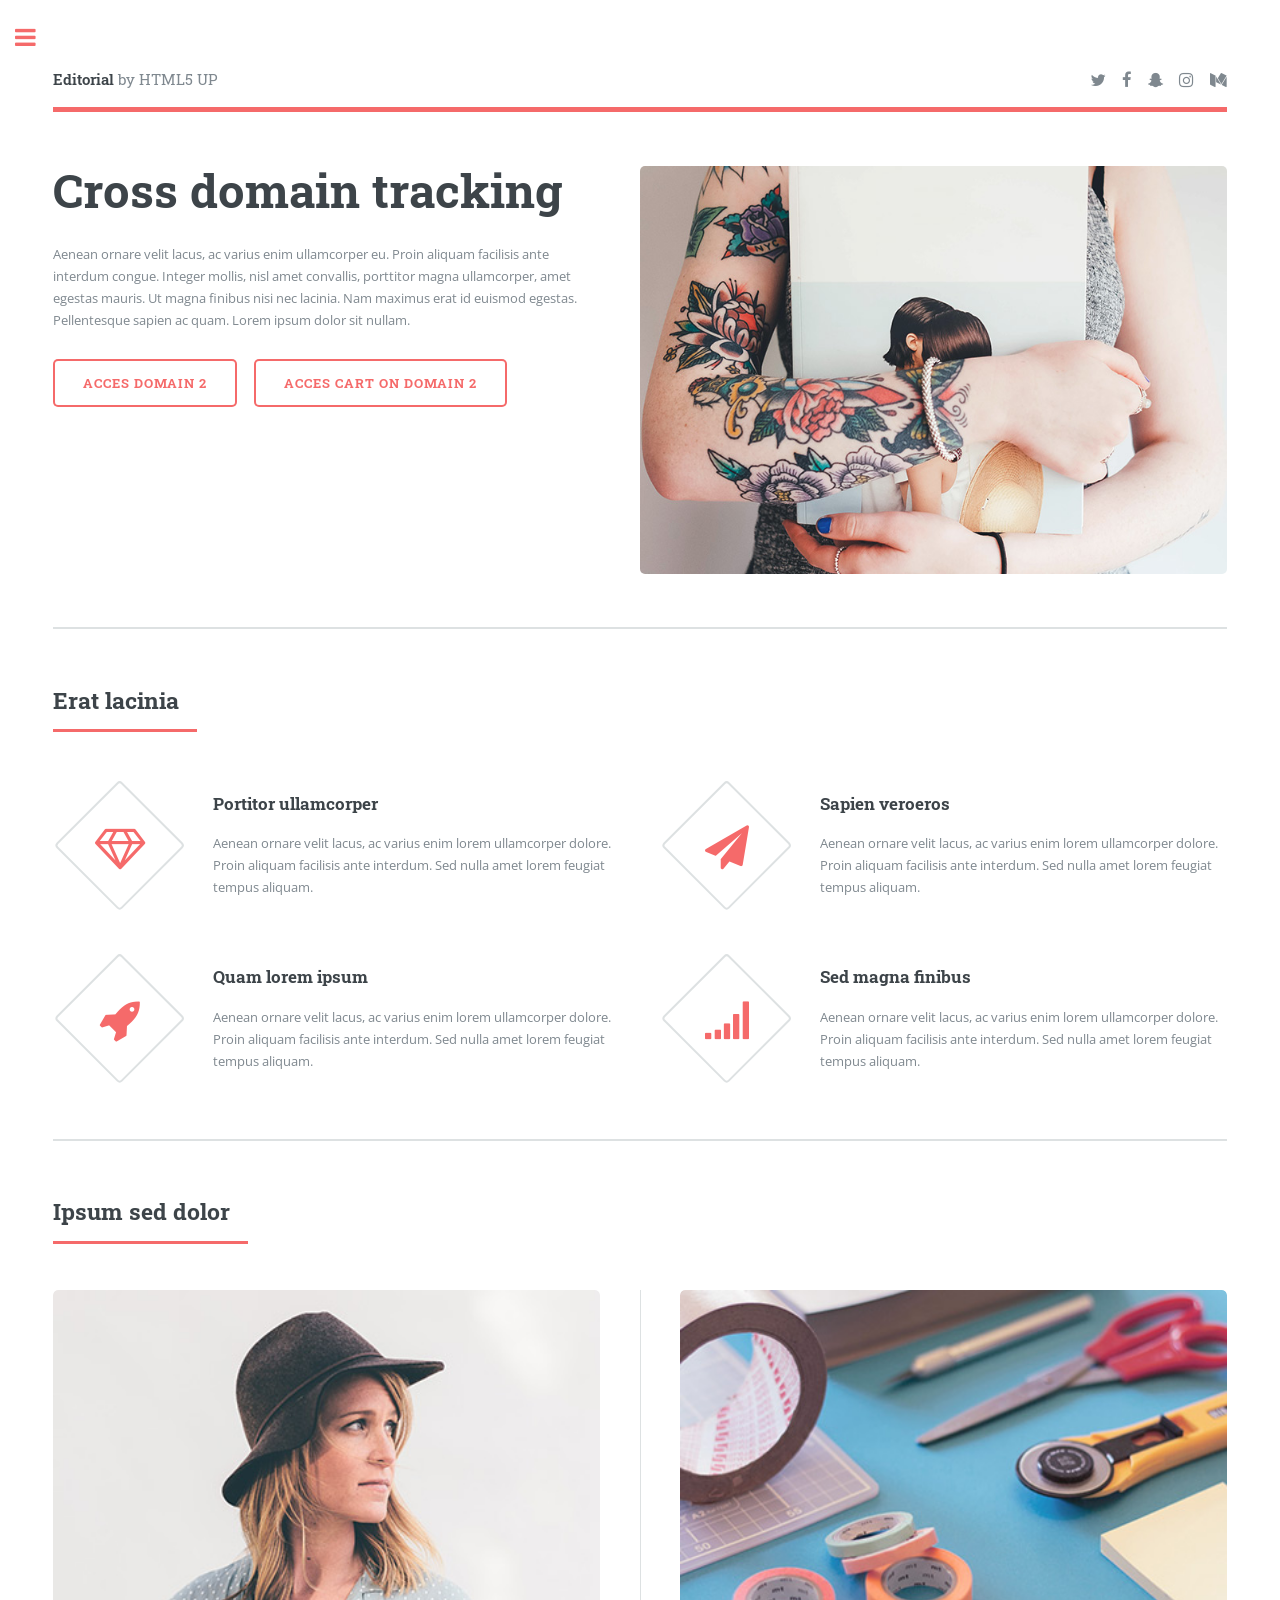
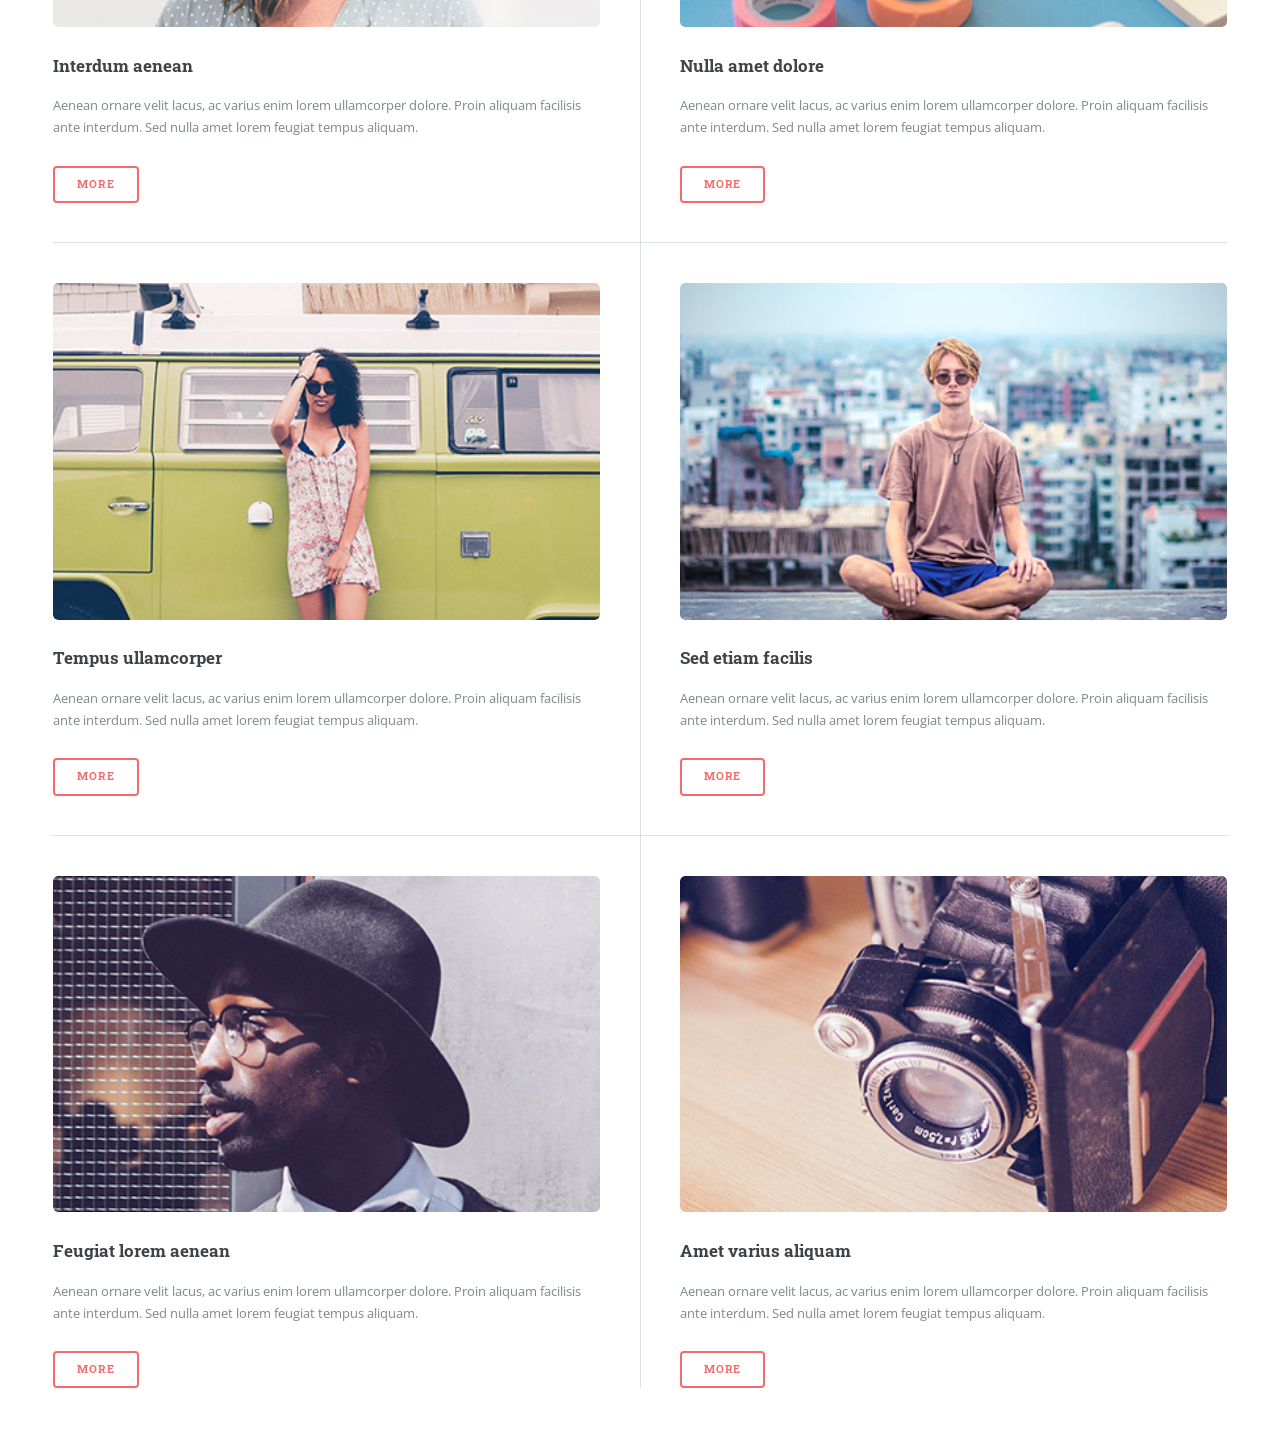
==== commit 9285f966: "Commit" ====
--- a/index.html
+++ b/index.html
@@ -12,9 +12,9 @@
 		<!--[if lte IE 8]><script src="assets/js/ie/html5shiv.js"></script><![endif]-->
 		<link rel="stylesheet" href="assets/css/main.css" />
 		<script src="optimizely.min.js"></script>
-	<!--<script src="https://cdn.optimizely.com/js/7954810296.js"></script>-->
+		<script src="https://cdn.optimizely.com/js/7954810296.js"></script>
 	    <!-- Project A -->
-		<script src="https://cdn.optimizely.com/js/9866181589.js"></script>
+		<!--<script src="https://cdn.optimizely.com/js/9866181589.js"></script>-->
 
 		<!--<script src="https://cdn.optimizely.com/js/10020563963.js"></script> -->
 		<!-- Google Tag Manager -->
@@ -61,10 +61,10 @@
 
 							<!-- Banner -->
 								<section id="banner">
-									<div class="content">
+									<div class="content"> 
+										
 										<header>
-											<h1>Original</h1>
-											<p>Opticon 2017</p>
+											<h1>Cross domain tracking</h1>
 										</header>
 										<p>Aenean ornare velit lacus, ac varius enim ullamcorper eu. Proin aliquam facilisis ante interdum congue. Integer mollis, nisl amet convallis, porttitor magna ullamcorper, amet egestas mauris. Ut magna finibus nisi nec lacinia. Nam maximus erat id euismod egestas. Pellentesque sapien ac quam. Lorem ipsum dolor sit nullam.</p>
 										<ul class="actions">
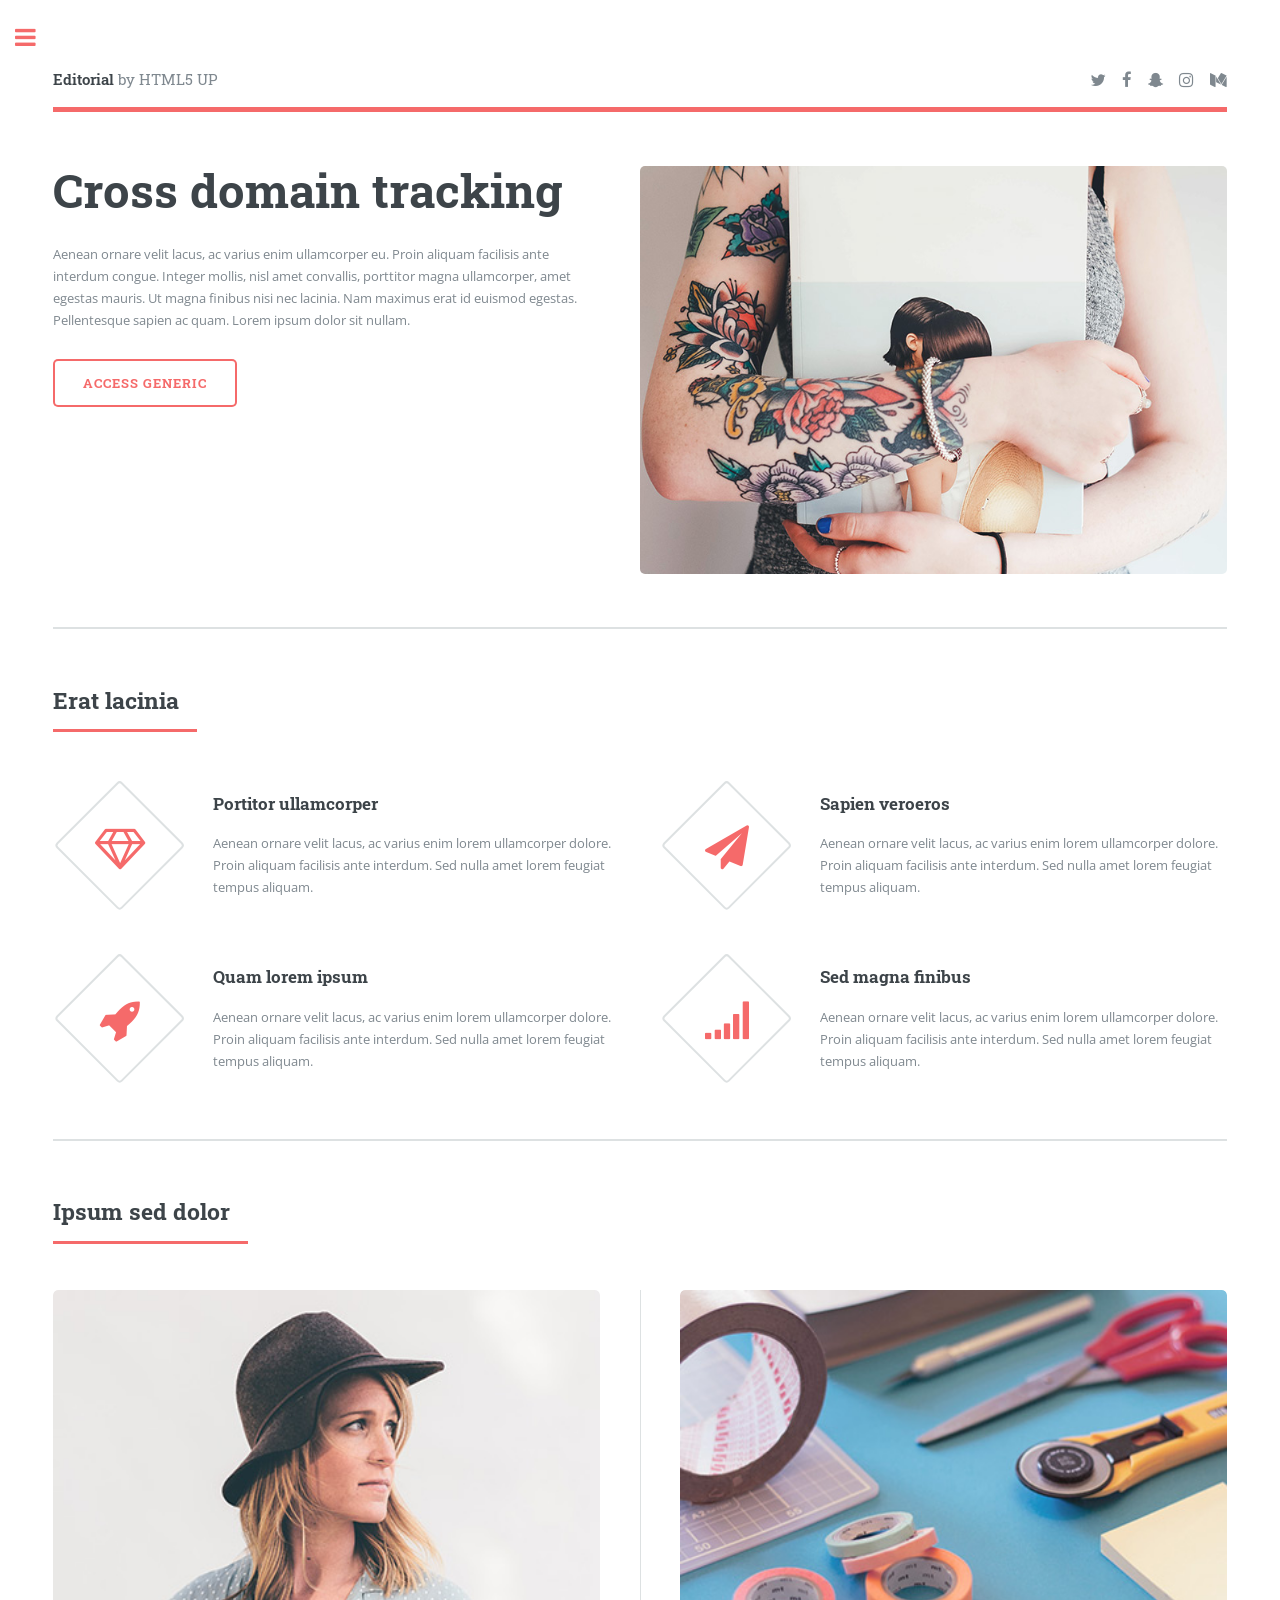
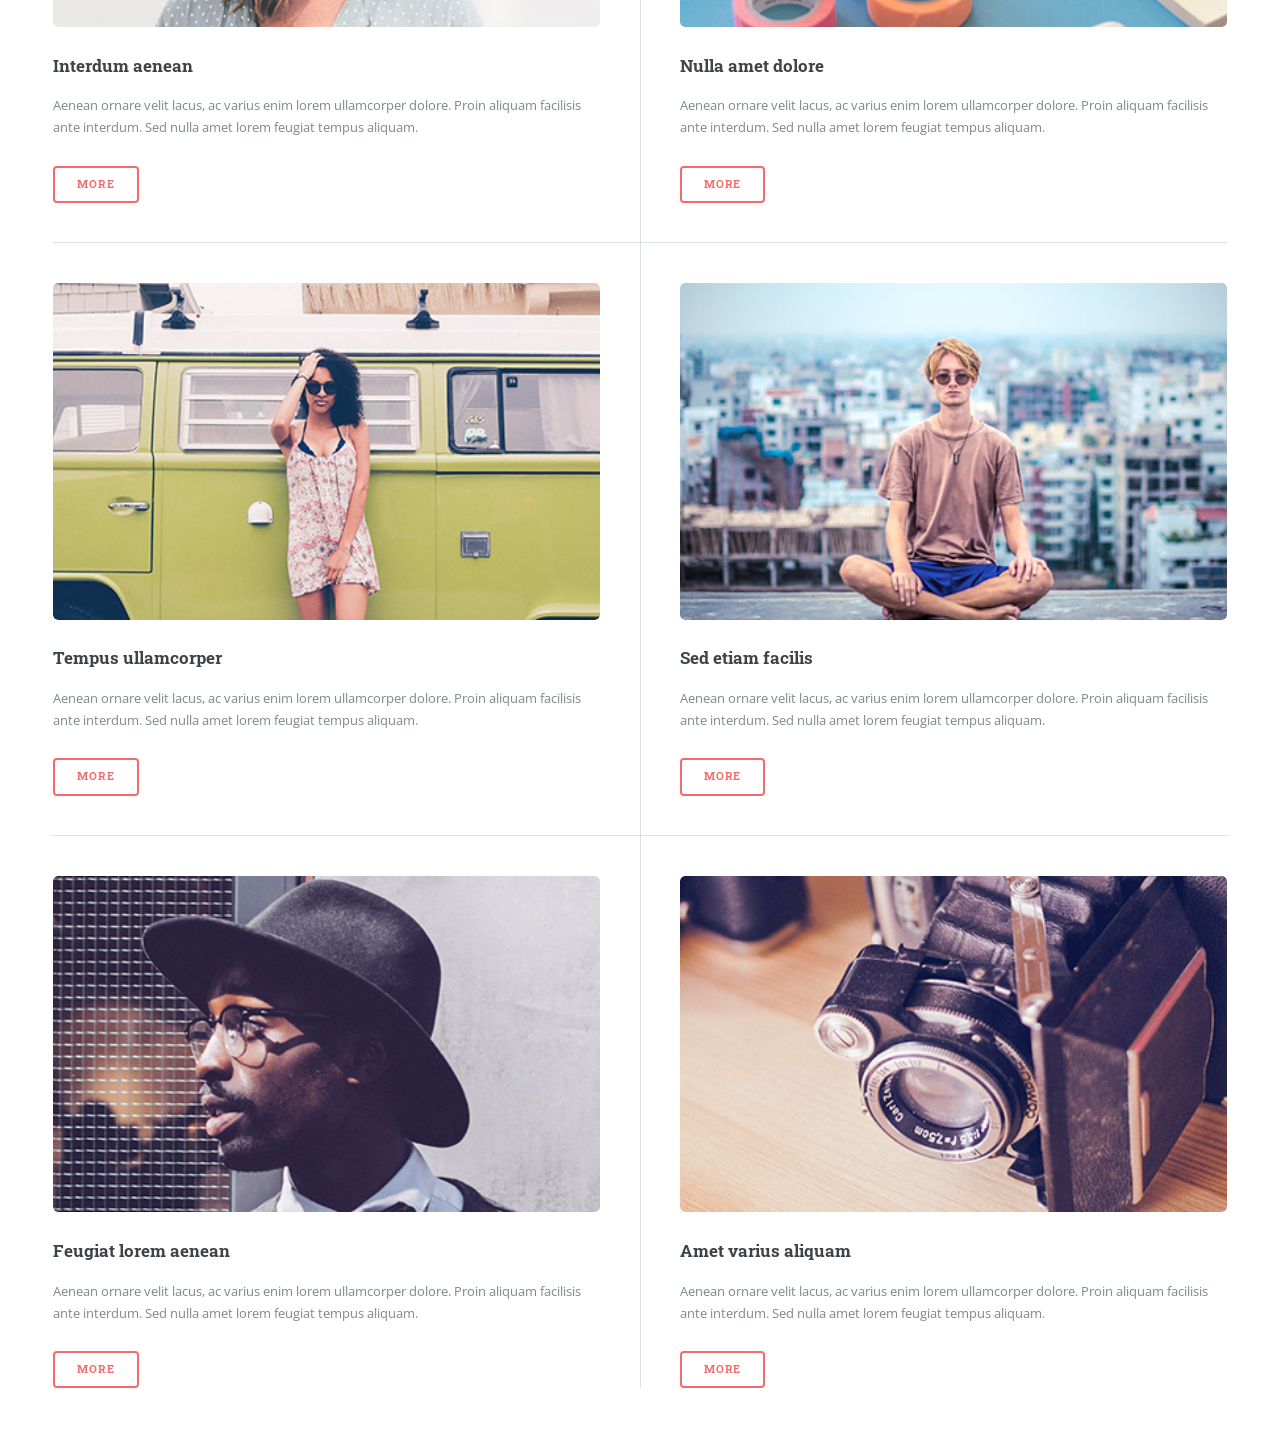
==== commit 93101b4c: "Commit" ====
--- a/index.html
+++ b/index.html
@@ -68,8 +68,8 @@
 										</header>
 										<p>Aenean ornare velit lacus, ac varius enim ullamcorper eu. Proin aliquam facilisis ante interdum congue. Integer mollis, nisl amet convallis, porttitor magna ullamcorper, amet egestas mauris. Ut magna finibus nisi nec lacinia. Nam maximus erat id euismod egestas. Pellentesque sapien ac quam. Lorem ipsum dolor sit nullam.</p>
 										<ul class="actions">
-											<li><a href="https://dyelplayground2.herokuapp.com/index.html#" class="button big">Acces domain 2</a></li>
-											<li><a href="https://dyelplayground2.herokuapp.com/generic.html#" class="button big">Acces cart on domain 2</a></li>
+											<!--<li><a href="https://dyelplayground2.herokuapp.com/index.html#" class="button big">Access domain 2</a></li>-->
+											<li><a href="https://dyelplayground2.herokuapp.com/generic.html#" class="button big">Access Generic</a></li>
 										</ul>
 									</div>
 									<span class="image object">
